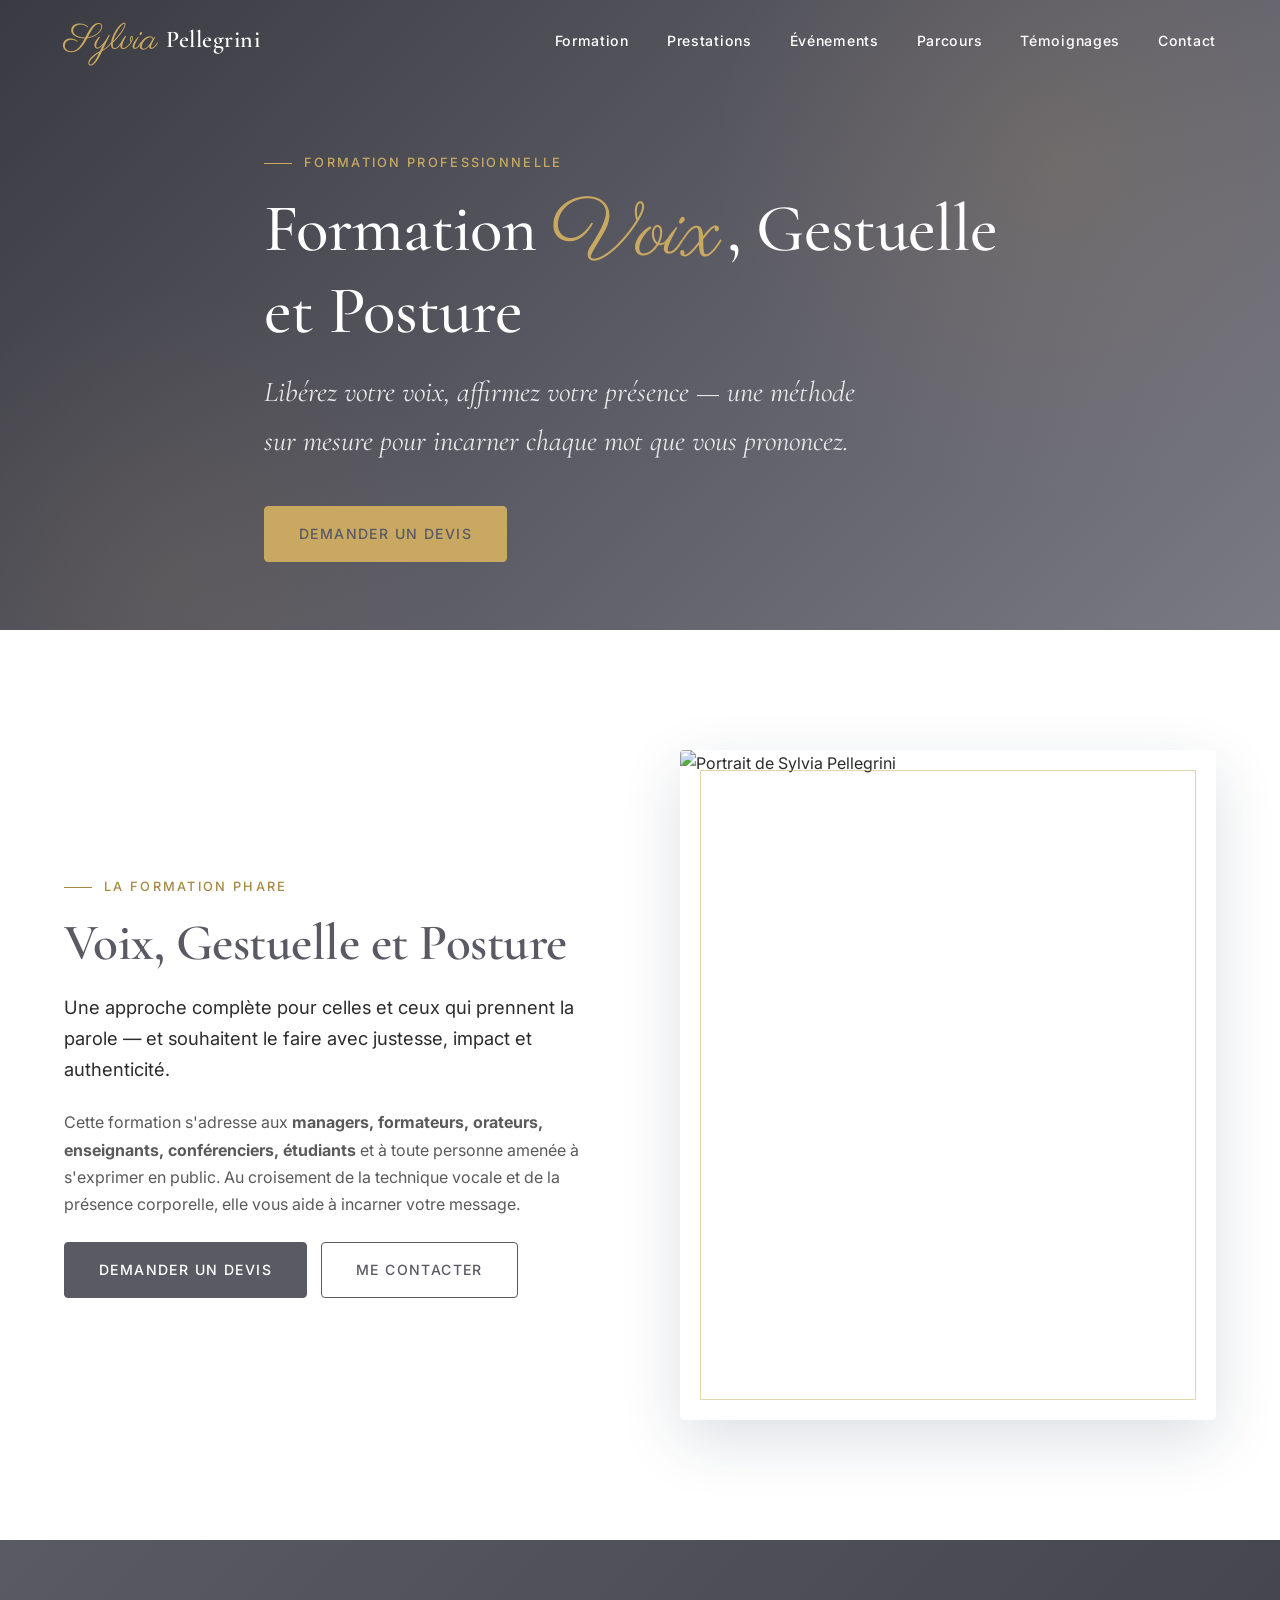
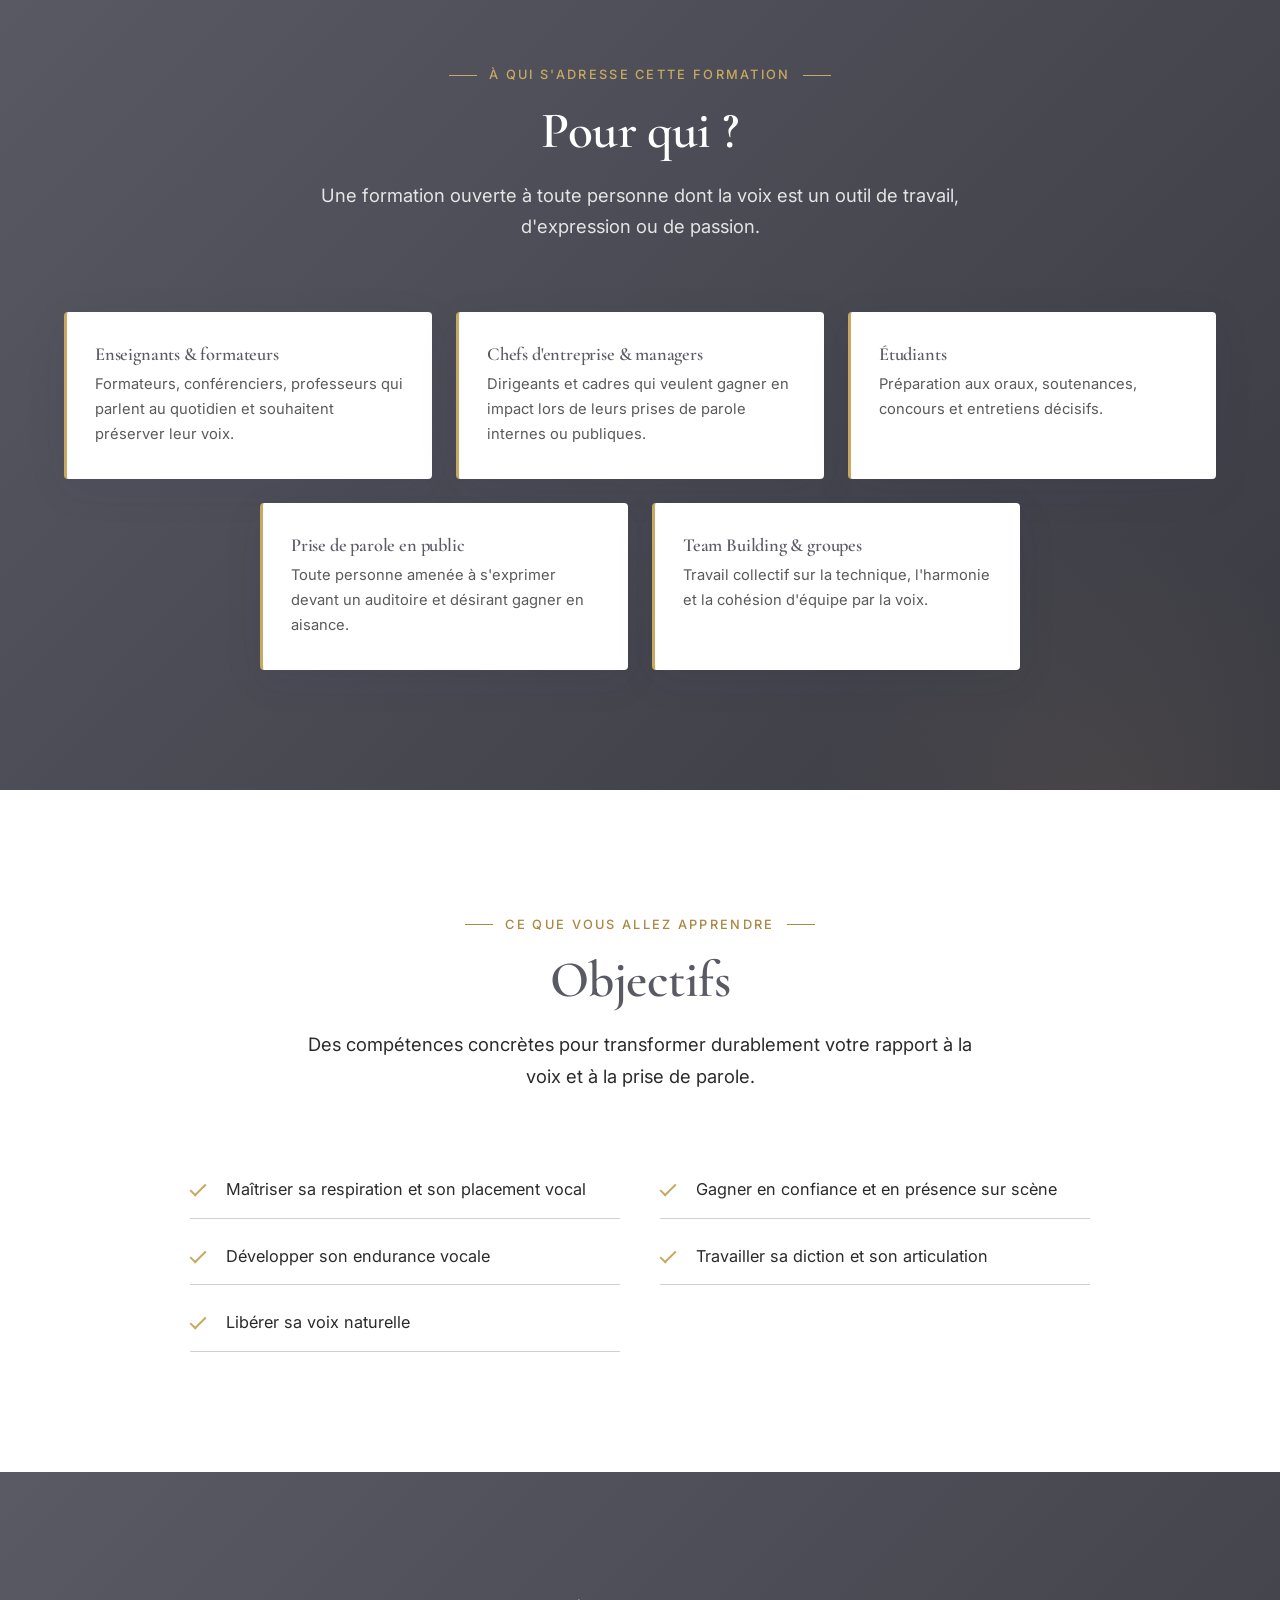
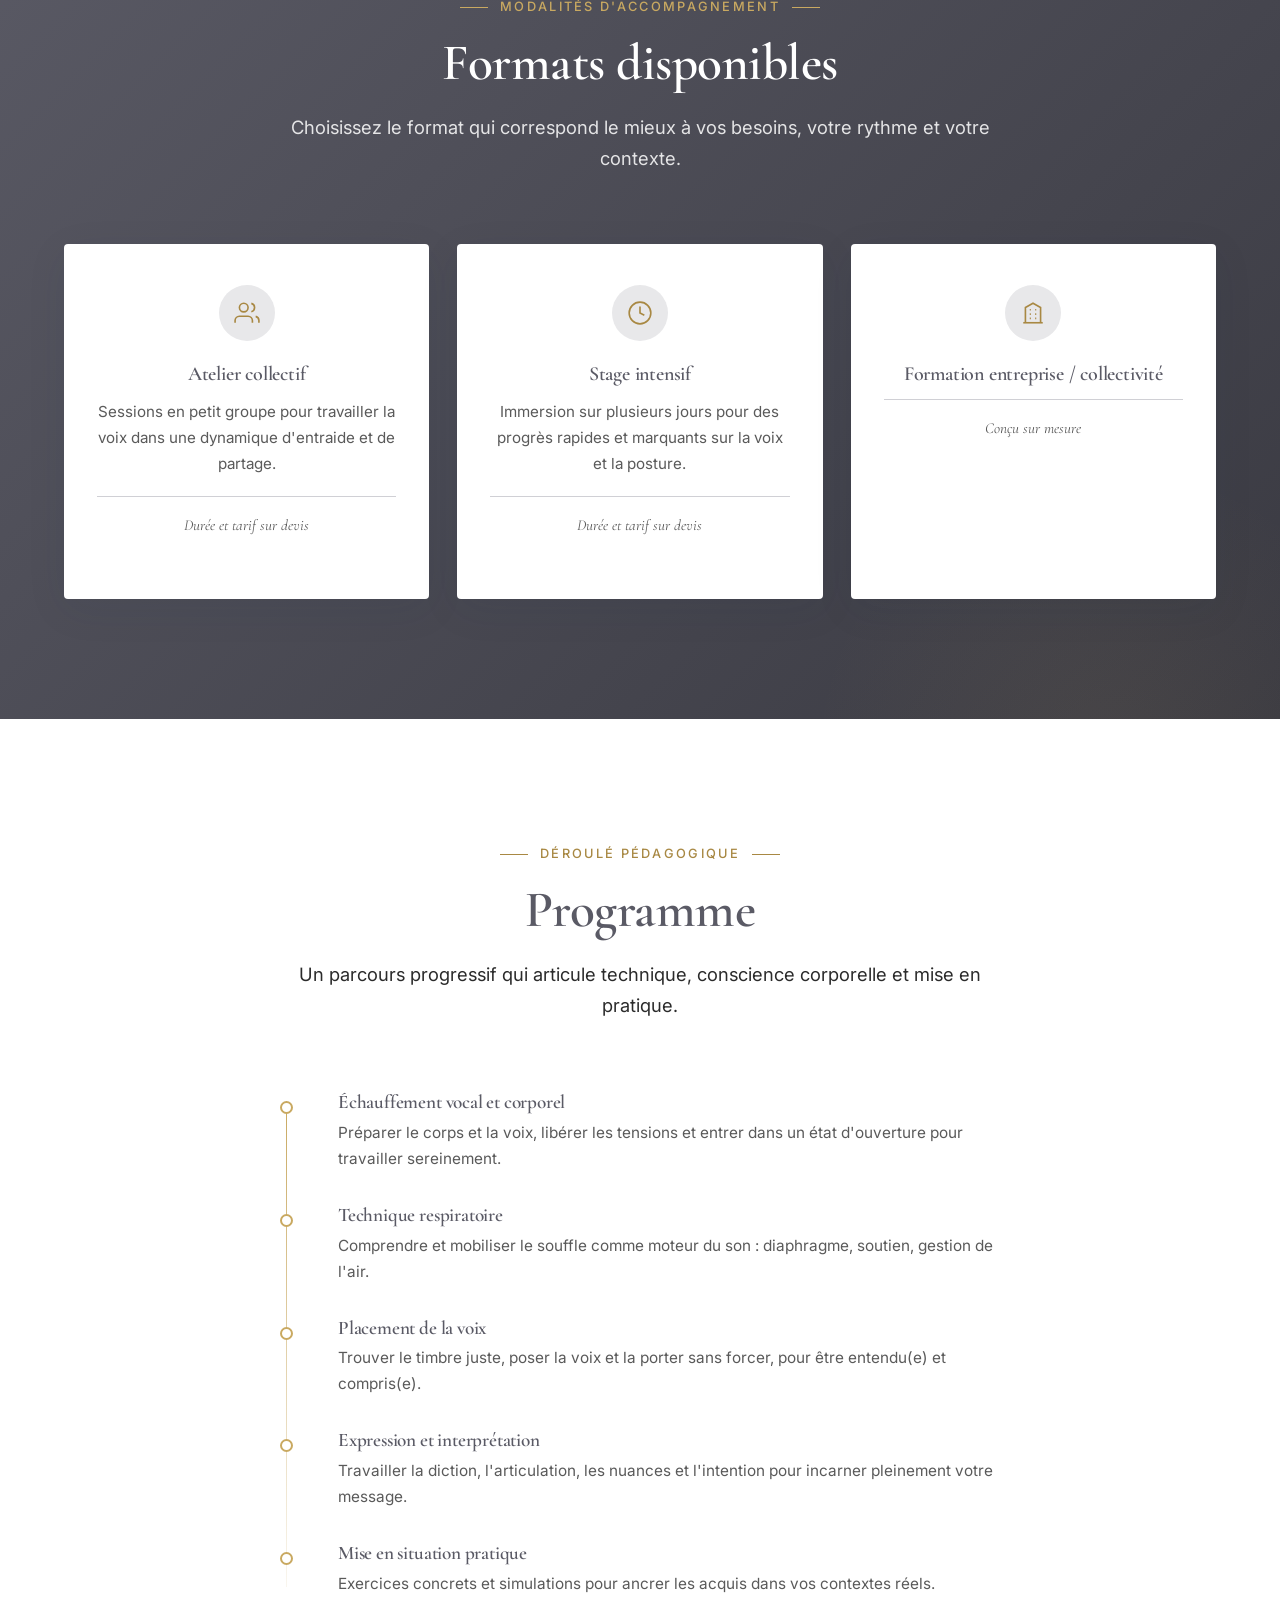
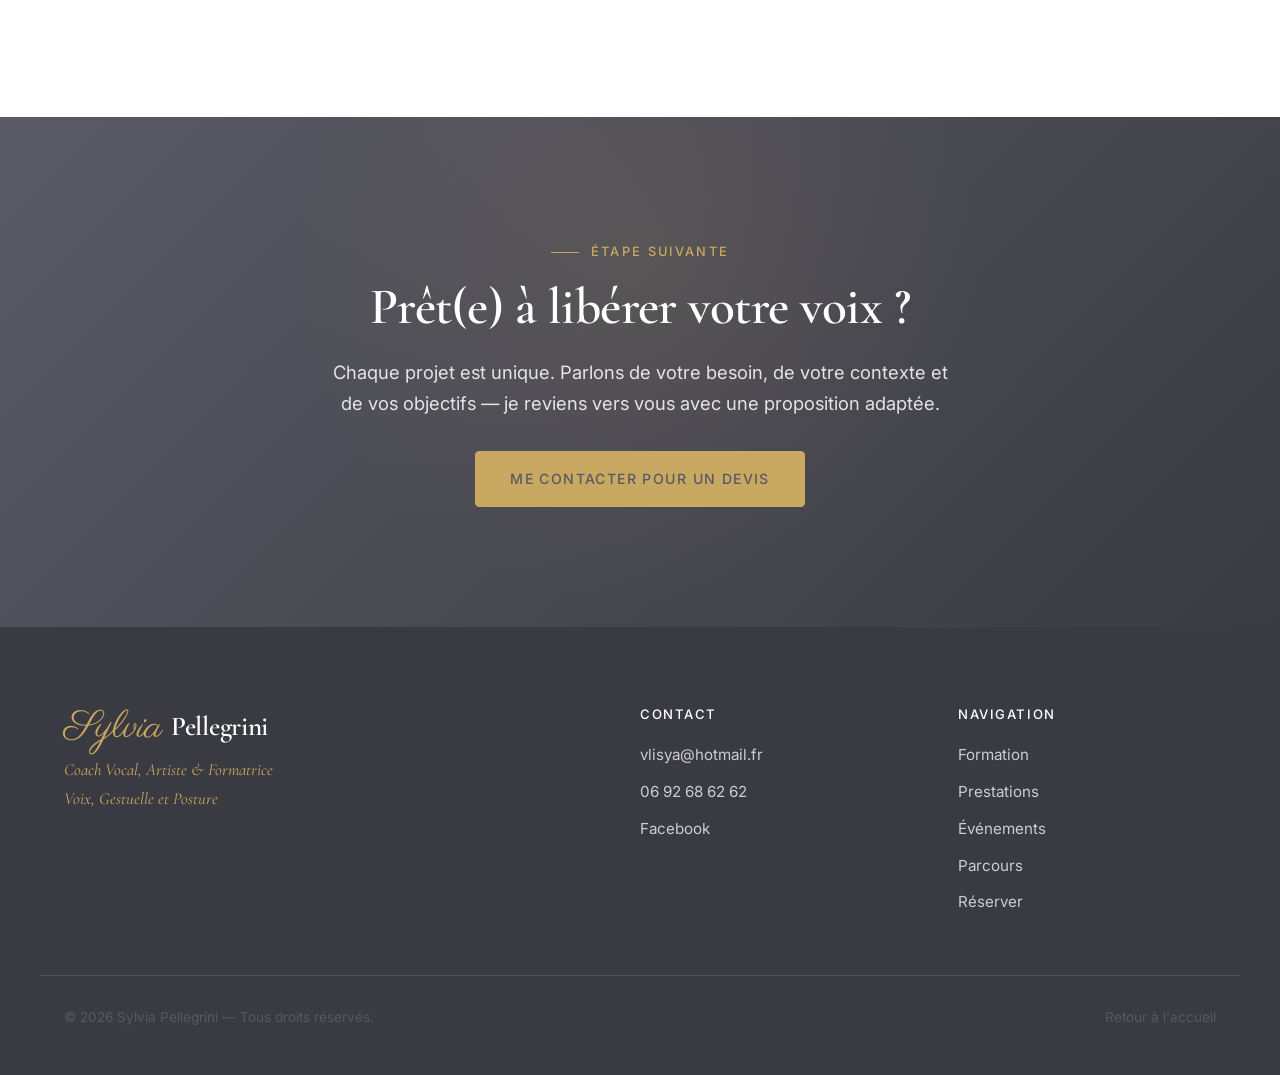
==== formation/index.html @ 82720781 "URLs propres : /formation au lieu de /formation.html - Renommage formation.html → formation/index.ht" ====
<!DOCTYPE html>
<html lang="fr">
<head>
    <meta charset="UTF-8">
    <meta name="viewport" content="width=device-width, initial-scale=1.0">
    <meta name="description" content="Formation Voix, Gestuelle et Posture par Sylvia Pellegrini. Ateliers, stages, formations entreprise et coaching individuel à La Réunion.">
    <meta name="keywords" content="coaching vocal, formations vocales, artiste, jazz, chanteuse, coach vocal, La Réunion, Sylvia Pellegrini, formation entreprise, team building, prise de parole, stage vocal">
    <meta property="og:title" content="Formation Voix, Gestuelle et Posture | Sylvia Pellegrini">
    <meta property="og:description" content="Révélez votre voix et votre présence — Formations, ateliers, stages et coaching avec Sylvia Pellegrini.">
    <meta property="og:url" content="https://sylviapellegrini.com/formation">
    <title>Formation Voix, Gestuelle et Posture | Sylvia Pellegrini</title>
    <link rel="preconnect" href="https://fonts.googleapis.com">
    <link rel="preconnect" href="https://fonts.gstatic.com" crossorigin>
    <link href="https://fonts.googleapis.com/css2?family=Cormorant+Garamond:wght@400;500;600;700&family=Inter:wght@300;400;500;600&family=Parisienne&display=swap" rel="stylesheet">
    <link rel="stylesheet" href="/style.css?v=8">
    <style>
        /* Hero réduit spécifique à la page formation */
        .hero-formation {
            min-height: 70vh;
            background: linear-gradient(135deg, #3a3a42 0%, #7a7a85 100%);
            position: relative;
            overflow: hidden;
        }
        .hero-formation::before {
            content: "";
            position: absolute;
            top: -30%; right: -10%;
            width: 700px; height: 700px;
            background: radial-gradient(circle, rgba(201, 169, 97, 0.12) 0%, transparent 70%);
            pointer-events: none;
        }
        .hero-formation::after {
            content: "";
            position: absolute;
            bottom: -40%; left: -10%;
            width: 600px; height: 600px;
            background: radial-gradient(circle, rgba(201, 169, 97, 0.08) 0%, transparent 70%);
            pointer-events: none;
        }
        .hero-formation h1 {
            font-size: clamp(2.4rem, 5.5vw, 4.2rem);
        }

        /* Cards "Pour qui" — variante plus sobre */
        .audience-grid {
            display: grid;
            grid-template-columns: repeat(6, 1fr);
            gap: 24px;
            margin-top: 2rem;
        }
        .audience-item {
            grid-column: span 2;
        }
        .audience-item:nth-child(4) {
            grid-column: 2 / span 2;
        }
        .audience-item:nth-child(5) {
            grid-column: 4 / span 2;
        }
        @media (max-width: 900px) {
            .audience-grid {
                grid-template-columns: repeat(2, 1fr);
            }
            .audience-item,
            .audience-item:nth-child(4),
            .audience-item:nth-child(5) {
                grid-column: span 1;
            }
        }
        @media (max-width: 560px) {
            .audience-grid {
                grid-template-columns: 1fr;
            }
        }
        .audience-item {
            background: var(--white);
            padding: 32px 28px;
            border-radius: var(--radius);
            box-shadow: var(--shadow);
            border-left: 3px solid var(--gold);
            transition: all var(--transition);
        }
        .audience-item:hover {
            transform: translateY(-4px);
            box-shadow: var(--shadow-strong);
            border-left-color: var(--gold-dark);
        }
        .audience-item h3 {
            font-size: 1.15rem;
            margin-bottom: 0.4rem;
        }
        .audience-item p {
            font-size: 0.92rem;
            margin: 0;
        }

        /* Section objectifs — fond clair, deux colonnes pour la liste */
        .objectifs-list {
            display: grid;
            grid-template-columns: repeat(auto-fit, minmax(280px, 1fr));
            gap: 10px 40px;
            margin-top: 2rem;
            list-style: none;
            max-width: 900px;
            margin-left: auto;
            margin-right: auto;
        }
        .objectifs-list li {
            padding: 14px 0 14px 36px;
            position: relative;
            color: var(--text);
            border-bottom: 1px solid var(--cream-dark);
            font-size: 1.02rem;
        }
        .objectifs-list li::before {
            content: "";
            position: absolute;
            left: 0; top: 22px;
            width: 16px; height: 8px;
            border-left: 2px solid var(--gold);
            border-bottom: 2px solid var(--gold);
            transform: rotate(-45deg);
        }

        /* Section formats — cards avec tarif sur devis */
        .formats-grid {
            display: grid;
            grid-template-columns: repeat(auto-fit, minmax(260px, 1fr));
            gap: 28px;
            margin-top: 2rem;
        }
        .format-card {
            background: var(--white);
            padding: 40px 32px;
            border-radius: var(--radius);
            box-shadow: var(--shadow);
            transition: all var(--transition);
            border: 1px solid transparent;
            display: flex;
            flex-direction: column;
            text-align: center;
        }
        .format-card:hover {
            transform: translateY(-6px);
            box-shadow: var(--shadow-strong);
            border-color: rgba(201, 169, 97, 0.3);
        }
        .format-card .card-icon {
            margin: 0 auto 22px;
        }
        .format-card h3 { color: var(--blue-deep); font-size: 1.25rem; margin-bottom: 0.8rem; }
        .format-card p { color: var(--text-light); font-size: 0.95rem; margin-bottom: 1.2rem; flex: 1; }
        .format-price {
            font-family: var(--font-serif);
            font-style: italic;
            font-size: 1rem;
            color: var(--gold-dark);
            padding-top: 16px;
            border-top: 1px solid var(--cream-dark);
            margin: 0;
        }

        /* Programme — timeline verticale */
        .programme {
            background: var(--white);
        }
        .programme-timeline {
            max-width: 720px;
            margin: 2rem auto 0;
            position: relative;
            padding-left: 30px;
        }
        .programme-timeline::before {
            content: "";
            position: absolute;
            left: 6px; top: 10px; bottom: 10px;
            width: 1px;
            background: linear-gradient(to bottom, var(--gold), rgba(201, 169, 97, 0.1));
        }
        .programme-step {
            position: relative;
            padding: 0 0 32px 28px;
        }
        .programme-step:last-child { padding-bottom: 0; }
        .programme-step::before {
            content: "";
            position: absolute;
            left: -30px; top: 10px;
            width: 13px; height: 13px;
            border-radius: 50%;
            background: var(--white);
            border: 2px solid var(--gold);
        }
        .programme-step h3 {
            font-size: 1.2rem;
            color: var(--blue-deep);
            margin-bottom: 0.4rem;
        }
        .programme-step p {
            font-size: 0.96rem;
            margin: 0;
        }

        /* Pour qui & Formats — fond foncé pour alterner clair/foncé */
        #pour-qui,
        #formats {
            background: linear-gradient(135deg, var(--blue-deep) 0%, var(--blue-dark) 100%);
            color: var(--white);
            position: relative;
            overflow: hidden;
        }
        #pour-qui::before,
        #formats::before {
            content: "";
            position: absolute;
            bottom: -40%; right: -10%;
            width: 600px; height: 600px;
            background: radial-gradient(circle, rgba(201, 169, 97, 0.08) 0%, transparent 70%);
            pointer-events: none;
        }
        #pour-qui .container,
        #formats .container { position: relative; z-index: 2; }
        #pour-qui h2,
        #formats h2 { color: var(--white); }
        #pour-qui .lead,
        #formats .lead { color: rgba(255, 255, 255, 0.85); }
        #pour-qui .eyebrow-dark,
        #formats .eyebrow-dark { color: var(--gold); }

        /* CTA final */
        .cta-devis {
            background: linear-gradient(135deg, var(--blue-deep) 0%, var(--blue-dark) 100%);
            color: var(--white);
            text-align: center;
            position: relative;
            overflow: hidden;
        }
        .cta-devis::before {
            content: "";
            position: absolute;
            top: -40%; left: 50%;
            transform: translateX(-50%);
            width: 700px; height: 700px;
            background: radial-gradient(circle, rgba(201, 169, 97, 0.1) 0%, transparent 70%);
            pointer-events: none;
        }
        .cta-devis h2 { color: var(--white); }
        .cta-devis .lead { color: rgba(255, 255, 255, 0.85); max-width: 640px; margin: 0 auto 2rem; }
        .cta-devis-wrap {
            position: relative;
            z-index: 2;
            max-width: 760px;
            margin: 0 auto;
        }
    </style>
</head>
<body>

    <!-- HEADER / NAV -->
    <header class="site-header scrolled" id="header">
        <div class="container nav-container">
            <a href="/" class="logo"><span class="logo-script">Sylvia</span> Pellegrini</a>
            <nav class="main-nav" id="mainNav">
                <ul>
                    <li><a href="/formation">Formation</a></li>
                    <li><a href="/#services">Prestations</a></li>
                    <li><a href="/#evenements">Événements</a></li>
                    <li><a href="/#parcours">Parcours</a></li>
                    <li><a href="/#temoignages">Témoignages</a></li>
                    <li><a href="/#reserver">Contact</a></li>
                </ul>
            </nav>
            <button class="burger" id="burger" aria-label="Menu" aria-expanded="false">
                <span></span><span></span><span></span>
            </button>
        </div>
    </header>

    <!-- HERO -->
    <section class="hero hero-formation" id="hero">
        <div class="container hero-content">
            <span class="eyebrow">Formation professionnelle</span>
            <h1>Formation <span class="logo-script">Voix</span>, Gestuelle et Posture</h1>
            <p class="hero-subtitle">Libérez votre voix, affirmez votre présence — une méthode sur mesure pour incarner chaque mot que vous prononcez.</p>
            <a href="#cta-devis" class="btn btn-gold">Demander un devis</a>
        </div>
    </section>

    <!-- PRÉSENTATION FORMATION -->
    <section class="section formation" id="presentation">
        <div class="container grid-2">
            <div class="reveal">
                <span class="eyebrow-dark">La formation phare</span>
                <h2>Voix, Gestuelle et Posture</h2>
                <p class="lead">Une approche complète pour celles et ceux qui prennent la parole — et souhaitent le faire avec justesse, impact et authenticité.</p>
                <p>Cette formation s'adresse aux <strong>managers, formateurs, orateurs, enseignants, conférenciers, étudiants</strong> et à toute personne amenée à s'exprimer en public. Au croisement de la technique vocale et de la présence corporelle, elle vous aide à incarner votre message.</p>
                <div class="btn-row">
                    <a href="#cta-devis" class="btn btn-dark">Demander un devis</a>
                    <a href="/#contact" class="btn btn-ghost">Me contacter</a>
                </div>
            </div>
            <div class="reveal portrait-frame">
                <img src="https://static.wixstatic.com/media/9639d8_fc1a8acc38b246aab54aa5467add547b~mv2.jpg" alt="Portrait de Sylvia Pellegrini">
            </div>
        </div>
    </section>

    <!-- POUR QUI -->
    <section class="section services" id="pour-qui">
        <div class="container">
            <div class="section-head reveal">
                <span class="eyebrow-dark">À qui s'adresse cette formation</span>
                <h2>Pour qui ?</h2>
                <p class="lead">Une formation ouverte à toute personne dont la voix est un outil de travail, d'expression ou de passion.</p>
            </div>
            <div class="audience-grid">
                <article class="audience-item reveal">
                    <h3>Enseignants &amp; formateurs</h3>
                    <p>Formateurs, conférenciers, professeurs qui parlent au quotidien et souhaitent préserver leur voix.</p>
                </article>
                <article class="audience-item reveal">
                    <h3>Chefs d'entreprise &amp; managers</h3>
                    <p>Dirigeants et cadres qui veulent gagner en impact lors de leurs prises de parole internes ou publiques.</p>
                </article>
                <article class="audience-item reveal">
                    <h3>Étudiants</h3>
                    <p>Préparation aux oraux, soutenances, concours et entretiens décisifs.</p>
                </article>
                <article class="audience-item reveal">
                    <h3>Prise de parole en public</h3>
                    <p>Toute personne amenée à s'exprimer devant un auditoire et désirant gagner en aisance.</p>
                </article>
                <article class="audience-item reveal">
                    <h3>Team Building &amp; groupes</h3>
                    <p>Travail collectif sur la technique, l'harmonie et la cohésion d'équipe par la voix.</p>
                </article>
            </div>
        </div>
    </section>

    <!-- OBJECTIFS -->
    <section class="section formation" id="objectifs">
        <div class="container">
            <div class="section-head reveal">
                <span class="eyebrow-dark">Ce que vous allez apprendre</span>
                <h2>Objectifs</h2>
                <p class="lead">Des compétences concrètes pour transformer durablement votre rapport à la voix et à la prise de parole.</p>
            </div>
            <ul class="objectifs-list reveal">
                <li>Maîtriser sa respiration et son placement vocal</li>
                <li>Gagner en confiance et en présence sur scène</li>
                <li>Développer son endurance vocale</li>
                <li>Travailler sa diction et son articulation</li>
                <li>Libérer sa voix naturelle</li>
            </ul>
        </div>
    </section>

    <!-- FORMATS -->
    <section class="section services" id="formats">
        <div class="container">
            <div class="section-head reveal">
                <span class="eyebrow-dark">Modalités d'accompagnement</span>
                <h2>Formats disponibles</h2>
                <p class="lead">Choisissez le format qui correspond le mieux à vos besoins, votre rythme et votre contexte.</p>
            </div>
            <div class="formats-grid">
                <article class="format-card reveal">
                    <div class="card-icon">
                        <svg viewBox="0 0 24 24" fill="none" stroke="currentColor" stroke-width="1.5"><path d="M17 21v-2a4 4 0 0 0-4-4H5a4 4 0 0 0-4 4v2"/><circle cx="9" cy="7" r="4"/><path d="M23 21v-2a4 4 0 0 0-3-3.87"/><path d="M16 3.13a4 4 0 0 1 0 7.75"/></svg>
                    </div>
                    <h3>Atelier collectif</h3>
                    <p>Sessions en petit groupe pour travailler la voix dans une dynamique d'entraide et de partage.</p>
                    <p class="format-price">Durée et tarif sur devis</p>
                </article>

                <article class="format-card reveal">
                    <div class="card-icon">
                        <svg viewBox="0 0 24 24" fill="none" stroke="currentColor" stroke-width="1.5"><circle cx="12" cy="12" r="10"/><polyline points="12 6 12 12 16 14"/></svg>
                    </div>
                    <h3>Stage intensif</h3>
                    <p>Immersion sur plusieurs jours pour des progrès rapides et marquants sur la voix et la posture.</p>
                    <p class="format-price">Durée et tarif sur devis</p>
                </article>

                <article class="format-card reveal">
                    <div class="card-icon">
                        <svg viewBox="0 0 24 24" fill="none" stroke="currentColor" stroke-width="1.5"><path d="M3 21h18"/><path d="M5 21V7l7-4 7 4v14"/><path d="M9 9h1M9 13h1M9 17h1M14 9h1M14 13h1M14 17h1"/></svg>
                    </div>
                    <h3>Formation entreprise / collectivité</h3>
                    <p class="format-price">Conçu sur mesure</p>
                </article>

            </div>
        </div>
    </section>

    <!-- PROGRAMME -->
    <section class="section programme" id="programme">
        <div class="container">
            <div class="section-head reveal">
                <span class="eyebrow-dark">Déroulé pédagogique</span>
                <h2>Programme</h2>
                <p class="lead">Un parcours progressif qui articule technique, conscience corporelle et mise en pratique.</p>
            </div>
            <div class="programme-timeline reveal">
                <div class="programme-step">
                    <h3>Échauffement vocal et corporel</h3>
                    <p>Préparer le corps et la voix, libérer les tensions et entrer dans un état d'ouverture pour travailler sereinement.</p>
                </div>
                <div class="programme-step">
                    <h3>Technique respiratoire</h3>
                    <p>Comprendre et mobiliser le souffle comme moteur du son : diaphragme, soutien, gestion de l'air.</p>
                </div>
                <div class="programme-step">
                    <h3>Placement de la voix</h3>
                    <p>Trouver le timbre juste, poser la voix et la porter sans forcer, pour être entendu(e) et compris(e).</p>
                </div>
                <div class="programme-step">
                    <h3>Expression et interprétation</h3>
                    <p>Travailler la diction, l'articulation, les nuances et l'intention pour incarner pleinement votre message.</p>
                </div>
                <div class="programme-step">
                    <h3>Mise en situation pratique</h3>
                    <p>Exercices concrets et simulations pour ancrer les acquis dans vos contextes réels.</p>
                </div>
            </div>
        </div>
    </section>

    <!-- CTA DEVIS -->
    <section class="section cta-devis" id="cta-devis">
        <div class="container cta-devis-wrap reveal">
            <span class="eyebrow">Étape suivante</span>
            <h2>Prêt(e) à libérer votre voix&nbsp;?</h2>
            <p class="lead">Chaque projet est unique. Parlons de votre besoin, de votre contexte et de vos objectifs — je reviens vers vous avec une proposition adaptée.</p>
            <a href="/#contact" class="btn btn-gold">Me contacter pour un devis</a>
        </div>
    </section>

    <!-- FOOTER -->
    <footer class="site-footer" id="contact">
        <div class="container footer-grid">
            <div>
                <h3 class="footer-title"><span class="logo-script">Sylvia</span> Pellegrini</h3>
                <p class="footer-tag">Coach Vocal, Artiste &amp; Formatrice<br>Voix, Gestuelle et Posture</p>
            </div>
            <div>
                <h4>Contact</h4>
                <ul class="footer-list">
                    <li><a href="mailto:vlisya@hotmail.fr">vlisya@hotmail.fr</a></li>
                    <li><a href="tel:+262692686262">06 92 68 62 62</a></li>
                    <li><a href="https://www.facebook.com/sylviachanteuse/" target="_blank" rel="noopener">Facebook</a></li>
                </ul>
            </div>
            <div>
                <h4>Navigation</h4>
                <ul class="footer-list">
                    <li><a href="/formation">Formation</a></li>
                    <li><a href="/#services">Prestations</a></li>
                    <li><a href="/#evenements">Événements</a></li>
                    <li><a href="/#parcours">Parcours</a></li>
                    <li><a href="/#reserver">Réserver</a></li>
                </ul>
            </div>
        </div>
        <div class="container footer-bottom">
            <p>&copy; <span id="year"></span> Sylvia Pellegrini — Tous droits réservés.</p>
            <p><a href="/">Retour à l'accueil</a></p>
        </div>
    </footer>

    <script src="/script.js"></script>
</body>
</html>
---- style.css ----
/* ============================================
   SYLVIA PELLEGRINI — Site vitrine
   ============================================ */

:root {
    --blue-deep: #5a5a65;
    --blue-dark: #3a3a42;
    --blue-soft: #7a7a85;
    --cream: #e8e8ea;
    --cream-dark: #d0d0d5;
    --gold: #c9a961;
    --gold-dark: #a88843;
    --beige: #d9c9a8;
    --text: #2b2b2b;
    --text-light: #5a5a5a;
    --white: #ffffff;
    --shadow: 0 10px 40px rgba(26, 46, 74, 0.08);
    --shadow-strong: 0 20px 60px rgba(26, 46, 74, 0.15);
    --radius: 4px;
    --transition: 0.4s cubic-bezier(0.2, 0.8, 0.2, 1);
    --font-serif: 'Cormorant Garamond', Georgia, serif;
    --font-sans: 'Inter', -apple-system, BlinkMacSystemFont, sans-serif;
}

/* Reset */
*, *::before, *::after { box-sizing: border-box; margin: 0; padding: 0; }

html { scroll-behavior: smooth; scroll-padding-top: 80px; }

body {
    font-family: var(--font-sans);
    font-size: 16px;
    line-height: 1.7;
    color: var(--text);
    background: linear-gradient(180deg, #3a3a42 0%, #b0b0b8 6%, #d0d0d5 15%, #dcdce0 30%, var(--cream) 100%);
    -webkit-font-smoothing: antialiased;
    overflow-x: hidden;
}

img { max-width: 100%; height: auto; display: block; }

a { color: inherit; text-decoration: none; transition: color var(--transition); }

h1, h2, h3, h4 {
    font-family: var(--font-serif);
    font-weight: 600;
    line-height: 1.15;
    color: var(--blue-deep);
    letter-spacing: -0.01em;
}

h1 { font-size: clamp(2.8rem, 7vw, 5.5rem); }
h2 { font-size: clamp(2rem, 4.5vw, 3.2rem); margin-bottom: 1.2rem; }
h3 { font-size: 1.5rem; margin-bottom: 0.6rem; }
h4 { font-size: 1.2rem; margin-bottom: 0.4rem; }

p { margin-bottom: 1rem; color: var(--text-light); }

.container { width: 100%; max-width: 1200px; margin: 0 auto; padding: 0 24px; }

.lead { font-size: 1.15rem; color: var(--text); margin-bottom: 1.5rem; }

.eyebrow, .eyebrow-dark {
    display: inline-block;
    font-family: var(--font-sans);
    font-size: 0.8rem;
    font-weight: 500;
    letter-spacing: 0.18em;
    text-transform: uppercase;
    margin-bottom: 1rem;
    position: relative;
    padding-left: 40px;
}
.eyebrow { color: var(--gold); }
.eyebrow-dark { color: var(--gold-dark); }

.eyebrow::before, .eyebrow-dark::before {
    content: "";
    position: absolute;
    left: 0; top: 50%;
    width: 28px; height: 1px;
    background: currentColor;
}

/* ============ BUTTONS ============ */
.btn {
    display: inline-block;
    padding: 15px 34px;
    font-family: var(--font-sans);
    font-size: 0.88rem;
    font-weight: 500;
    letter-spacing: 0.1em;
    text-transform: uppercase;
    border: 1px solid transparent;
    border-radius: var(--radius);
    cursor: pointer;
    transition: all var(--transition);
    text-align: center;
}

.btn-gold {
    background: var(--gold);
    color: var(--blue-deep);
    border-color: var(--gold);
}
.btn-gold:hover {
    background: var(--gold-dark);
    border-color: var(--gold-dark);
    transform: translateY(-2px);
    box-shadow: 0 12px 30px rgba(201, 169, 97, 0.35);
}

.btn-dark {
    background: var(--blue-deep);
    color: var(--white);
    border-color: var(--blue-deep);
}
.btn-dark:hover {
    background: var(--blue-dark);
    transform: translateY(-2px);
    box-shadow: var(--shadow-strong);
}

.btn-ghost {
    background: transparent;
    color: var(--blue-deep);
    border-color: var(--blue-deep);
}
.btn-ghost:hover {
    background: var(--blue-deep);
    color: var(--white);
}

.btn-full { width: 100%; }

.btn-row { display: flex; gap: 14px; flex-wrap: wrap; margin-top: 1.5rem; }

/* ============ HEADER ============ */
.site-header {
    position: fixed;
    top: 0; left: 0; right: 0;
    z-index: 100;
    padding: 20px 0;
    transition: all var(--transition);
}
.site-header.scrolled {
    background: rgba(250, 247, 242, 0.97);
    backdrop-filter: blur(10px);
    box-shadow: 0 4px 20px rgba(0, 0, 0, 0.05);
    padding: 14px 0;
}

.nav-container {
    display: flex;
    justify-content: space-between;
    align-items: center;
}

.logo {
    font-family: var(--font-serif);
    font-size: 1.5rem;
    font-weight: 600;
    color: var(--white);
    transition: color var(--transition);
    letter-spacing: 0.02em;
}
.site-header.scrolled .logo { color: var(--blue-deep); }

.logo-script {
    font-family: 'Parisienne', cursive;
    font-weight: 400;
    font-size: 1.55em;
    color: var(--gold);
    letter-spacing: 0;
    margin-right: 0.08em;
    line-height: 1;
    display: inline-block;
    transform: translateY(0.05em);
}
.hero h1 .logo-script {
    color: var(--gold);
    font-size: 1.2em;
}
.footer-title .logo-script { font-size: 1.45em; }

.main-nav ul {
    display: flex;
    gap: 38px;
    list-style: none;
}

.main-nav a {
    font-size: 0.88rem;
    font-weight: 500;
    color: var(--white);
    letter-spacing: 0.05em;
    position: relative;
}
.site-header.scrolled .main-nav a { color: var(--blue-deep); }

.main-nav a::after {
    content: "";
    position: absolute;
    left: 0; bottom: -6px;
    width: 0; height: 1px;
    background: var(--gold);
    transition: width var(--transition);
}
.main-nav a:hover::after { width: 100%; }
.main-nav a:hover { color: var(--gold); }

.burger {
    display: none;
    background: none;
    border: none;
    cursor: pointer;
    padding: 8px;
    z-index: 110;
}
.burger span {
    display: block;
    width: 26px;
    height: 2px;
    background: var(--white);
    margin: 5px 0;
    transition: all var(--transition);
}
.site-header.scrolled .burger span { background: var(--blue-deep); }
.burger.active span { background: var(--blue-deep); }
.burger.active span:nth-child(1) { transform: rotate(45deg) translate(6px, 6px); }
.burger.active span:nth-child(2) { opacity: 0; }
.burger.active span:nth-child(3) { transform: rotate(-45deg) translate(7px, -7px); }

/* ============ HERO ============ */
.hero {
    position: relative;
    min-height: 100vh;
    display: flex;
    align-items: center;
    color: var(--white);
    background: linear-gradient(135deg, var(--blue-dark) 0%, var(--blue-deep) 100%);
    overflow: hidden;
}

.hero-image {
    position: absolute;
    inset: 0;
    z-index: 1;
}
.hero-image img {
    width: 100%; height: 100%;
    object-fit: cover;
    object-position: center;
}
.hero-overlay {
    position: absolute;
    inset: 0;
    background: linear-gradient(135deg, rgba(15, 30, 51, 0.85) 0%, rgba(26, 46, 74, 0.55) 50%, rgba(15, 30, 51, 0.7) 100%);
}

.hero-content {
    position: relative;
    z-index: 2;
    max-width: 800px;
    padding-top: 80px;
}

.hero h1 {
    color: var(--white);
    margin-bottom: 1.2rem;
    font-weight: 500;
}

.hero-subtitle {
    font-family: var(--font-serif);
    font-size: clamp(1.3rem, 2.3vw, 1.8rem);
    font-weight: 400;
    font-style: italic;
    color: var(--cream);
    margin-bottom: 2.5rem;
    max-width: 620px;
}

.hero .eyebrow { color: var(--gold); }

/* ============ SECTIONS ============ */
.section {
    padding: 120px 0;
    position: relative;
}

.section-head {
    text-align: center;
    max-width: 700px;
    margin: 0 auto 70px;
}

.grid-2 {
    display: grid;
    grid-template-columns: 1fr 1fr;
    gap: 80px;
    align-items: center;
}

.grid-2.reversed > div:first-child { order: 2; }

/* ============ FORMATION ============ */
.formation {
    background: var(--white);
}

.check-list {
    list-style: none;
    margin: 1.5rem 0;
}
.check-list li {
    padding: 10px 0 10px 32px;
    position: relative;
    color: var(--text);
    border-bottom: 1px solid var(--cream-dark);
}
.check-list li::before {
    content: "";
    position: absolute;
    left: 0; top: 18px;
    width: 16px; height: 8px;
    border-left: 2px solid var(--gold);
    border-bottom: 2px solid var(--gold);
    transform: rotate(-45deg);
}

.format-note {
    margin-top: 1.5rem;
    padding: 16px 20px;
    background: var(--cream);
    border-left: 3px solid var(--gold);
    color: var(--text);
}

.portrait-frame {
    position: relative;
    overflow: hidden;
    border-radius: var(--radius);
    box-shadow: var(--shadow-strong);
}
.portrait-frame img {
    width: 100%;
    aspect-ratio: 4/5;
    object-fit: cover;
    transition: transform 1.2s ease;
}
.portrait-frame.tall img { aspect-ratio: 3/4; }
.portrait-frame:hover img { transform: scale(1.04); }

.portrait-frame::after {
    content: "";
    position: absolute;
    inset: 20px;
    border: 1px solid rgba(201, 169, 97, 0.5);
    pointer-events: none;
    transition: inset var(--transition);
}
.portrait-frame:hover::after { inset: 14px; }

/* ============ SERVICES ============ */
.services {
    background: var(--cream);
}

.section-head.reveal { text-align: center; }
.section-head .eyebrow-dark { padding-left: 40px; padding-right: 40px; }
.section-head .eyebrow-dark::after {
    content: "";
    position: absolute;
    right: 0; top: 50%;
    width: 28px; height: 1px;
    background: currentColor;
}

.cards {
    display: grid;
    grid-template-columns: repeat(auto-fit, minmax(280px, 1fr));
    gap: 28px;
}

.card {
    background: var(--white);
    padding: 42px 32px;
    border-radius: var(--radius);
    box-shadow: var(--shadow);
    transition: all var(--transition);
    border: 1px solid transparent;
    position: relative;
}
.card:hover {
    transform: translateY(-6px);
    box-shadow: var(--shadow-strong);
    border-color: rgba(201, 169, 97, 0.3);
}

.card-icon {
    width: 56px; height: 56px;
    display: flex;
    align-items: center;
    justify-content: center;
    background: var(--cream);
    border-radius: 50%;
    color: var(--gold-dark);
    margin-bottom: 22px;
    transition: all var(--transition);
}
.card:hover .card-icon {
    background: var(--gold);
    color: var(--white);
}
.card-icon svg { width: 26px; height: 26px; }

.card h3 { color: var(--blue-deep); font-size: 1.35rem; }
.card p { color: var(--text-light); font-size: 0.95rem; margin-bottom: 0; }

.card-feature {
    background: var(--blue-deep);
    color: var(--white);
}
.card-feature h3 { color: var(--white); }
.card-feature p { color: rgba(255, 255, 255, 0.8); }
.card-feature .card-icon { background: rgba(201, 169, 97, 0.2); color: var(--gold); }
.card-feature:hover .card-icon { background: var(--gold); color: var(--blue-deep); }

.card-link {
    display: inline-block;
    margin-top: 18px;
    color: var(--gold);
    font-size: 0.88rem;
    font-weight: 500;
    letter-spacing: 0.05em;
}
.card-link:hover { color: var(--white); }

/* ============ ÉVÉNEMENTS ============ */
.evenements {
    background: linear-gradient(135deg, var(--blue-deep) 0%, var(--blue-dark) 100%);
    color: var(--white);
    position: relative;
    overflow: hidden;
}
.evenements::before {
    content: "";
    position: absolute;
    bottom: -40%; left: -10%;
    width: 600px; height: 600px;
    background: radial-gradient(circle, rgba(201, 169, 97, 0.08) 0%, transparent 70%);
    pointer-events: none;
}

.evenements h2 { color: var(--white); }
.evenements .lead { color: rgba(255, 255, 255, 0.85); }
.evenements .section-head .eyebrow { color: var(--gold); }
.evenements .section-head .eyebrow::after {
    content: "";
    position: absolute;
    right: 0; top: 50%;
    width: 28px; height: 1px;
    background: currentColor;
}
.evenements .section-head .eyebrow { padding-right: 40px; }

.events-list {
    display: flex;
    flex-direction: column;
    gap: 20px;
    max-width: 900px;
    margin: 0 auto;
    position: relative;
    z-index: 2;
}

.event {
    display: grid;
    grid-template-columns: 110px 1fr auto;
    align-items: center;
    gap: 32px;
    padding: 28px 36px;
    background: rgba(255, 255, 255, 0.04);
    border: 1px solid rgba(201, 169, 97, 0.15);
    border-radius: var(--radius);
    transition: all var(--transition);
}
.event:hover {
    background: rgba(255, 255, 255, 0.07);
    border-color: rgba(201, 169, 97, 0.5);
    transform: translateX(4px);
}

.event-date {
    display: flex;
    flex-direction: column;
    align-items: center;
    justify-content: center;
    padding: 14px 0;
    border-right: 1px solid rgba(201, 169, 97, 0.25);
    padding-right: 28px;
    margin-right: -8px;
}
.event-day {
    font-family: var(--font-serif);
    font-size: 2.8rem;
    line-height: 1;
    color: var(--gold);
    font-weight: 500;
}
.event-month {
    font-family: var(--font-sans);
    font-size: 0.78rem;
    text-transform: uppercase;
    letter-spacing: 0.15em;
    color: rgba(255, 255, 255, 0.7);
    margin-top: 6px;
}

.event-body h3 {
    color: var(--white);
    font-size: 1.35rem;
    margin-bottom: 0.3rem;
}
.event-body p {
    color: rgba(255, 255, 255, 0.75);
    font-size: 0.95rem;
    margin-bottom: 0.5rem;
}

.event-tag {
    display: inline-block;
    font-size: 0.72rem;
    text-transform: uppercase;
    letter-spacing: 0.12em;
    color: var(--gold);
    background: rgba(201, 169, 97, 0.12);
    padding: 4px 12px;
    border-radius: 2px;
    margin-bottom: 10px;
}

.event-meta {
    display: block;
    font-size: 0.82rem;
    color: rgba(255, 255, 255, 0.55);
    font-style: italic;
}

.event-cta {
    font-size: 0.85rem;
    font-weight: 500;
    letter-spacing: 0.05em;
    color: var(--gold);
    white-space: nowrap;
    transition: all var(--transition);
}
.event-cta:hover { color: var(--white); transform: translateX(4px); }

/* État passé / archive */
.event-past {
    opacity: 0.55;
    background: rgba(255, 255, 255, 0.02);
    border-color: rgba(255, 255, 255, 0.08);
}
.event-past:hover {
    opacity: 0.85;
    background: rgba(255, 255, 255, 0.04);
    border-color: rgba(255, 255, 255, 0.15);
    transform: none;
}
.event-past .event-day { color: rgba(255, 255, 255, 0.55); }
.event-past .event-tag {
    color: rgba(255, 255, 255, 0.55);
    background: rgba(255, 255, 255, 0.05);
}
.event-past .event-date { border-right-color: rgba(255, 255, 255, 0.1); }
.event-cta.archived {
    color: rgba(255, 255, 255, 0.45);
    font-family: var(--font-serif);
    font-size: 1rem;
    font-style: italic;
    letter-spacing: 0.05em;
    text-transform: none;
}
.event-cta.archived:hover { transform: none; color: rgba(255, 255, 255, 0.45); }

/* Titre de la section Archives */
.events-archive-title {
    font-family: var(--font-serif);
    font-size: 1.1rem;
    font-weight: 500;
    color: var(--gold);
    text-align: center;
    text-transform: uppercase;
    letter-spacing: 0.25em;
    margin: 36px 0 8px;
    padding-top: 24px;
    border-top: 1px solid rgba(201, 169, 97, 0.2);
}

/* États vide / chargement */
.events-loading,
.events-empty {
    text-align: center;
    color: rgba(255, 255, 255, 0.6);
    font-style: italic;
    padding: 40px 20px;
    margin: 0;
}

@media (max-width: 760px) {
    .event {
        grid-template-columns: 1fr;
        gap: 16px;
        padding: 26px 24px;
        text-align: left;
    }
    .event-date {
        flex-direction: row;
        gap: 12px;
        align-items: baseline;
        border-right: none;
        border-bottom: 1px solid rgba(201, 169, 97, 0.2);
        padding: 0 0 14px 0;
        margin: 0;
        justify-content: flex-start;
    }
    .event-day { font-size: 2.2rem; }
}

/* ============ PARCOURS ============ */
.parcours {
    background: var(--white);
}

.timeline {
    margin-top: 2rem;
    position: relative;
    padding-left: 24px;
}
.timeline::before {
    content: "";
    position: absolute;
    left: 5px; top: 8px; bottom: 8px;
    width: 1px;
    background: linear-gradient(to bottom, var(--gold), transparent);
}

.timeline-item {
    position: relative;
    padding: 0 0 28px 20px;
}
.timeline-item:last-child { padding-bottom: 0; }

.timeline-dot {
    position: absolute;
    left: -24px; top: 8px;
    width: 11px; height: 11px;
    border-radius: 50%;
    background: var(--white);
    border: 2px solid var(--gold);
}

.timeline-item h4 {
    color: var(--blue-deep);
    margin-bottom: 0.3rem;
}
.timeline-item p { font-size: 0.95rem; margin-bottom: 0; }

/* ============ TÉMOIGNAGES ============ */
.temoignages {
    background: var(--cream-dark);
}

/* ============ MUSIQUE — fond foncé identique à Événements ============ */
#musique {
    background: linear-gradient(135deg, var(--blue-deep) 0%, var(--blue-dark) 100%);
    color: var(--white);
    position: relative;
    overflow: hidden;
}
#musique::before {
    content: "";
    position: absolute;
    bottom: -40%; left: -10%;
    width: 600px; height: 600px;
    background: radial-gradient(circle, rgba(201, 169, 97, 0.08) 0%, transparent 70%);
    pointer-events: none;
}
#musique .container { position: relative; z-index: 2; }
#musique h2 { color: var(--white); }
#musique .lead { color: rgba(255, 255, 255, 0.85); }
#musique .eyebrow-dark { color: var(--gold); }

.reviews {
    display: grid;
    grid-template-columns: repeat(auto-fit, minmax(300px, 1fr));
    gap: 28px;
    max-width: 1100px;
    margin: 0 auto;
}

.review {
    background: var(--white);
    border-radius: 8px;
    padding: 32px 30px;
    box-shadow: var(--shadow);
    border: 1px solid rgba(26, 58, 138, 0.05);
    transition: all var(--transition);
    position: relative;
    display: flex;
    flex-direction: column;
}
.review:hover {
    transform: translateY(-4px);
    box-shadow: var(--shadow-strong);
    border-color: rgba(201, 169, 97, 0.25);
}

.review-head {
    display: flex;
    align-items: center;
    gap: 14px;
    margin-bottom: 18px;
    position: relative;
}

.review-avatar {
    width: 44px;
    height: 44px;
    border-radius: 50%;
    background: linear-gradient(135deg, var(--blue-deep), var(--blue-soft));
    color: var(--white);
    display: flex;
    align-items: center;
    justify-content: center;
    font-family: var(--font-serif);
    font-size: 1.2rem;
    font-weight: 600;
    flex-shrink: 0;
}

.review-author {
    font-family: var(--font-sans);
    font-size: 0.95rem;
    font-weight: 600;
    color: var(--blue-deep);
    margin: 0 0 2px 0;
    line-height: 1.2;
}

.review-stars {
    font-size: 1rem;
    color: #fbbc04;
    letter-spacing: 2px;
    line-height: 1;
}

.review-quote {
    position: absolute;
    right: 0;
    top: -4px;
    width: 34px;
    height: 34px;
    fill: rgba(201, 169, 97, 0.25);
}

.review-body {
    color: var(--text);
    font-size: 0.96rem;
    line-height: 1.65;
    font-style: italic;
    margin: 0 0 16px 0;
    flex: 1;
}

.review-source {
    font-size: 0.78rem;
    text-transform: uppercase;
    letter-spacing: 0.14em;
    color: var(--text-light);
    margin: 0;
    padding-top: 14px;
    border-top: 1px solid var(--cream-dark);
}

@media (max-width: 560px) {
    .review { padding: 26px 22px; }
    .review-body { font-size: 0.92rem; }
}

/* ============ RÉSERVER ============ */
.reserver {
    background: linear-gradient(135deg, var(--blue-deep) 0%, var(--blue-dark) 100%);
    color: var(--white);
    position: relative;
    overflow: hidden;
}
.reserver::before {
    content: "";
    position: absolute;
    top: -50%; right: -10%;
    width: 600px; height: 600px;
    background: radial-gradient(circle, rgba(201, 169, 97, 0.1) 0%, transparent 70%);
    pointer-events: none;
}

.reserver h2 { color: var(--white); }
.reserver .lead { color: rgba(255, 255, 255, 0.85); }
.reserver p { color: rgba(255, 255, 255, 0.7); }

.reserver-wrap {
    display: grid;
    grid-template-columns: 1fr 1fr;
    gap: 80px;
    align-items: center;
    position: relative;
    z-index: 2;
}

.contact-form {
    background: var(--white);
    padding: 48px;
    border-radius: var(--radius);
    box-shadow: var(--shadow-strong);
}

.form-row {
    display: grid;
    grid-template-columns: 1fr 1fr;
    gap: 18px;
}

.form-field {
    margin-bottom: 20px;
}

.form-field label {
    display: block;
    font-size: 0.78rem;
    font-weight: 500;
    text-transform: uppercase;
    letter-spacing: 0.1em;
    color: var(--blue-deep);
    margin-bottom: 8px;
}

.form-field input,
.form-field textarea {
    width: 100%;
    padding: 13px 16px;
    font-family: var(--font-sans);
    font-size: 0.95rem;
    color: var(--text);
    background: var(--cream);
    border: 1px solid transparent;
    border-radius: var(--radius);
    transition: all var(--transition);
    resize: vertical;
}
.form-field input:focus,
.form-field textarea:focus {
    outline: none;
    background: var(--white);
    border-color: var(--gold);
    box-shadow: 0 0 0 3px rgba(201, 169, 97, 0.15);
}

.form-status {
    margin-top: 14px;
    font-size: 0.9rem;
    text-align: center;
    min-height: 1.2em;
}
.form-status.success { color: #2d7a4f; }
.form-status.error { color: #c0392b; }

/* Bloc de succès après envoi du formulaire */
.form-success {
    background: var(--white);
    padding: 56px 40px;
    border-radius: var(--radius);
    box-shadow: var(--shadow-strong);
    text-align: center;
    border-top: 3px solid var(--gold);
}
.form-success-icon {
    width: 72px;
    height: 72px;
    margin: 0 auto 22px;
    border-radius: 50%;
    background: var(--cream);
    display: flex;
    align-items: center;
    justify-content: center;
    color: var(--gold);
    animation: successPop 0.5s cubic-bezier(0.2, 0.8, 0.2, 1);
}
.form-success-icon svg { width: 34px; height: 34px; }
.form-success h3 {
    color: var(--blue-deep);
    font-size: 1.8rem;
    margin-bottom: 0.6rem;
}
.form-success p {
    color: var(--text-light);
    margin-bottom: 1.8rem;
}
@keyframes successPop {
    0%   { transform: scale(0); opacity: 0; }
    60%  { transform: scale(1.1); opacity: 1; }
    100% { transform: scale(1); opacity: 1; }
}

/* Variante de bouton ghost adaptée fond clair du bloc succès */
.btn-ghost-light {
    background: transparent;
    color: var(--blue-deep);
    border: 1px solid var(--blue-deep);
    padding: 13px 28px;
    font-family: var(--font-sans);
    font-size: 0.82rem;
    font-weight: 500;
    letter-spacing: 0.1em;
    text-transform: uppercase;
    border-radius: var(--radius);
    cursor: pointer;
    transition: all var(--transition);
}
.btn-ghost-light:hover {
    background: var(--blue-deep);
    color: var(--white);
}

/* ============ FOOTER ============ */
.site-footer {
    background: var(--blue-dark);
    color: rgba(255, 255, 255, 0.75);
    padding: 80px 0 30px;
}

.footer-grid {
    display: grid;
    grid-template-columns: 2fr 1fr 1fr;
    gap: 60px;
    padding-bottom: 50px;
    border-bottom: 1px solid rgba(255, 255, 255, 0.1);
}

.footer-title {
    font-family: var(--font-serif);
    font-size: 1.7rem;
    color: var(--white);
    margin-bottom: 0.6rem;
}

.footer-tag {
    color: var(--gold);
    font-family: var(--font-serif);
    font-style: italic;
    font-size: 1.05rem;
}

.site-footer h4 {
    color: var(--white);
    font-family: var(--font-sans);
    font-size: 0.82rem;
    font-weight: 500;
    text-transform: uppercase;
    letter-spacing: 0.12em;
    margin-bottom: 1.2rem;
}

.footer-list { list-style: none; }
.footer-list li { margin-bottom: 0.6rem; }
.footer-list a { font-size: 0.95rem; }
.footer-list a:hover { color: var(--gold); }

.footer-bottom {
    display: flex;
    justify-content: space-between;
    align-items: center;
    padding-top: 30px;
    font-size: 0.85rem;
    color: rgba(255, 255, 255, 0.5);
}
.footer-bottom a:hover { color: var(--gold); }

/* ============ REVEAL ANIMATION ============ */
.reveal {
    opacity: 0;
    transform: translateY(30px);
    transition: opacity 0.9s ease, transform 0.9s ease;
}
.reveal.visible {
    opacity: 1;
    transform: translateY(0);
}

/* ============ RESPONSIVE ============ */
@media (max-width: 900px) {
    .section { padding: 80px 0; }

    .grid-2, .reserver-wrap {
        grid-template-columns: 1fr;
        gap: 50px;
    }
    .grid-2.reversed > div:first-child { order: 0; }

    .footer-grid {
        grid-template-columns: 1fr;
        gap: 40px;
    }

    .contact-form { padding: 32px 24px; }

    .burger { display: block; }

    .main-nav {
        position: fixed;
        top: 0; right: -100%;
        width: 80%;
        max-width: 340px;
        height: 100vh;
        background: var(--cream);
        padding: 100px 40px 40px;
        transition: right var(--transition);
        box-shadow: -10px 0 40px rgba(0, 0, 0, 0.1);
    }
    .main-nav.open { right: 0; }
    .main-nav ul {
        flex-direction: column;
        gap: 24px;
    }
    .main-nav a {
        color: var(--blue-deep) !important;
        font-size: 1.1rem;
        font-family: var(--font-serif);
    }

    .hero { min-height: 90vh; }
    .hero-content { padding-top: 60px; }

    .form-row { grid-template-columns: 1fr; }

    .footer-bottom {
        flex-direction: column;
        gap: 10px;
        text-align: center;
    }
}

@media (max-width: 560px) {
    .section { padding: 70px 0; }
    .container { padding: 0 20px; }
    .card { padding: 34px 26px; }
    .btn { padding: 13px 26px; font-size: 0.82rem; }
    .btn-row { flex-direction: column; }
    .btn-row .btn { width: 100%; }
}

/* ============ MUSIC BUTTONS ============ */
.btn-music {
    background: rgba(255, 255, 255, 0.3);
    color: var(--white);
    border: 2px solid #c9a84c;
}
.btn-music svg {
    fill: var(--white);
}
.btn-music:hover {
    background: #c9a84c;
    color: var(--white);
}

/* ============ REVIEWS SHOW MORE ============ */
article.review.review-hidden {
    display: none !important;
}
article.review.review-hidden.review-show {
    display: block !important;
}

/* ============ HERO CARDS ============ */
.hero-cards {
    display: grid;
    grid-template-columns: repeat(3, 1fr);
    gap: 20px;
    margin-top: 1rem;
    max-width: 800px;
}
.hero-card {
    background: rgba(255, 255, 255, 0.1);
    backdrop-filter: blur(10px);
    -webkit-backdrop-filter: blur(10px);
    border: 1px solid rgba(255, 255, 255, 0.2);
    border-radius: var(--radius);
    padding: 24px 20px;
    text-align: center;
    text-decoration: none;
    color: var(--white);
    transition: all 0.3s ease;
}
.hero-card:hover {
    background: rgba(255, 255, 255, 0.2);
    transform: translateY(-4px);
    border-color: var(--gold);
}
.hero-card svg {
    width: 32px;
    height: 32px;
    margin-bottom: 10px;
    color: var(--gold);
    stroke: var(--gold);
}
.hero-card h3 {
    font-family: var(--font-serif);
    font-size: 1.2rem;
    margin-bottom: 6px;
    color: var(--white);
}
.hero-card p {
    font-size: 0.85rem;
    color: rgba(255, 255, 255, 0.8);
    margin: 0;
    line-height: 1.4;
}
@media (max-width: 700px) {
    .hero-cards {
        grid-template-columns: 1fr;
        max-width: 300px;
    }
}
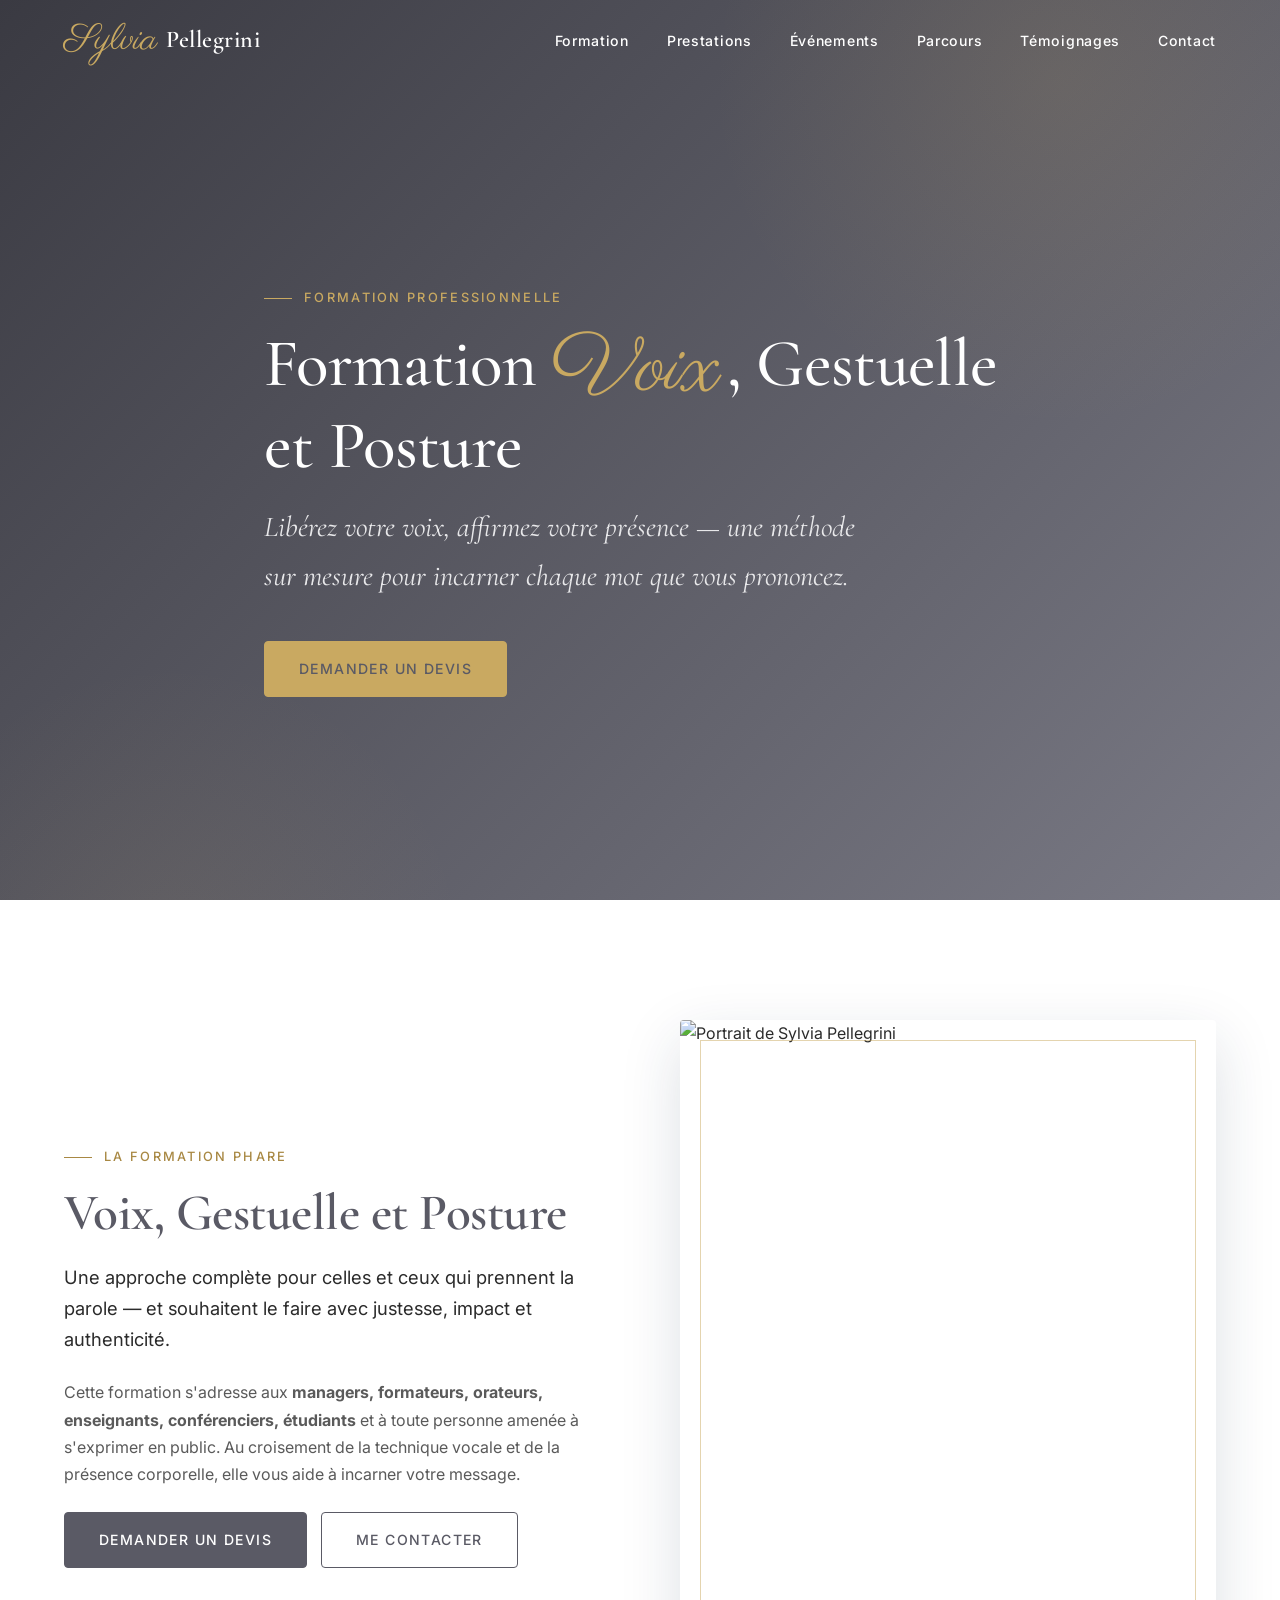
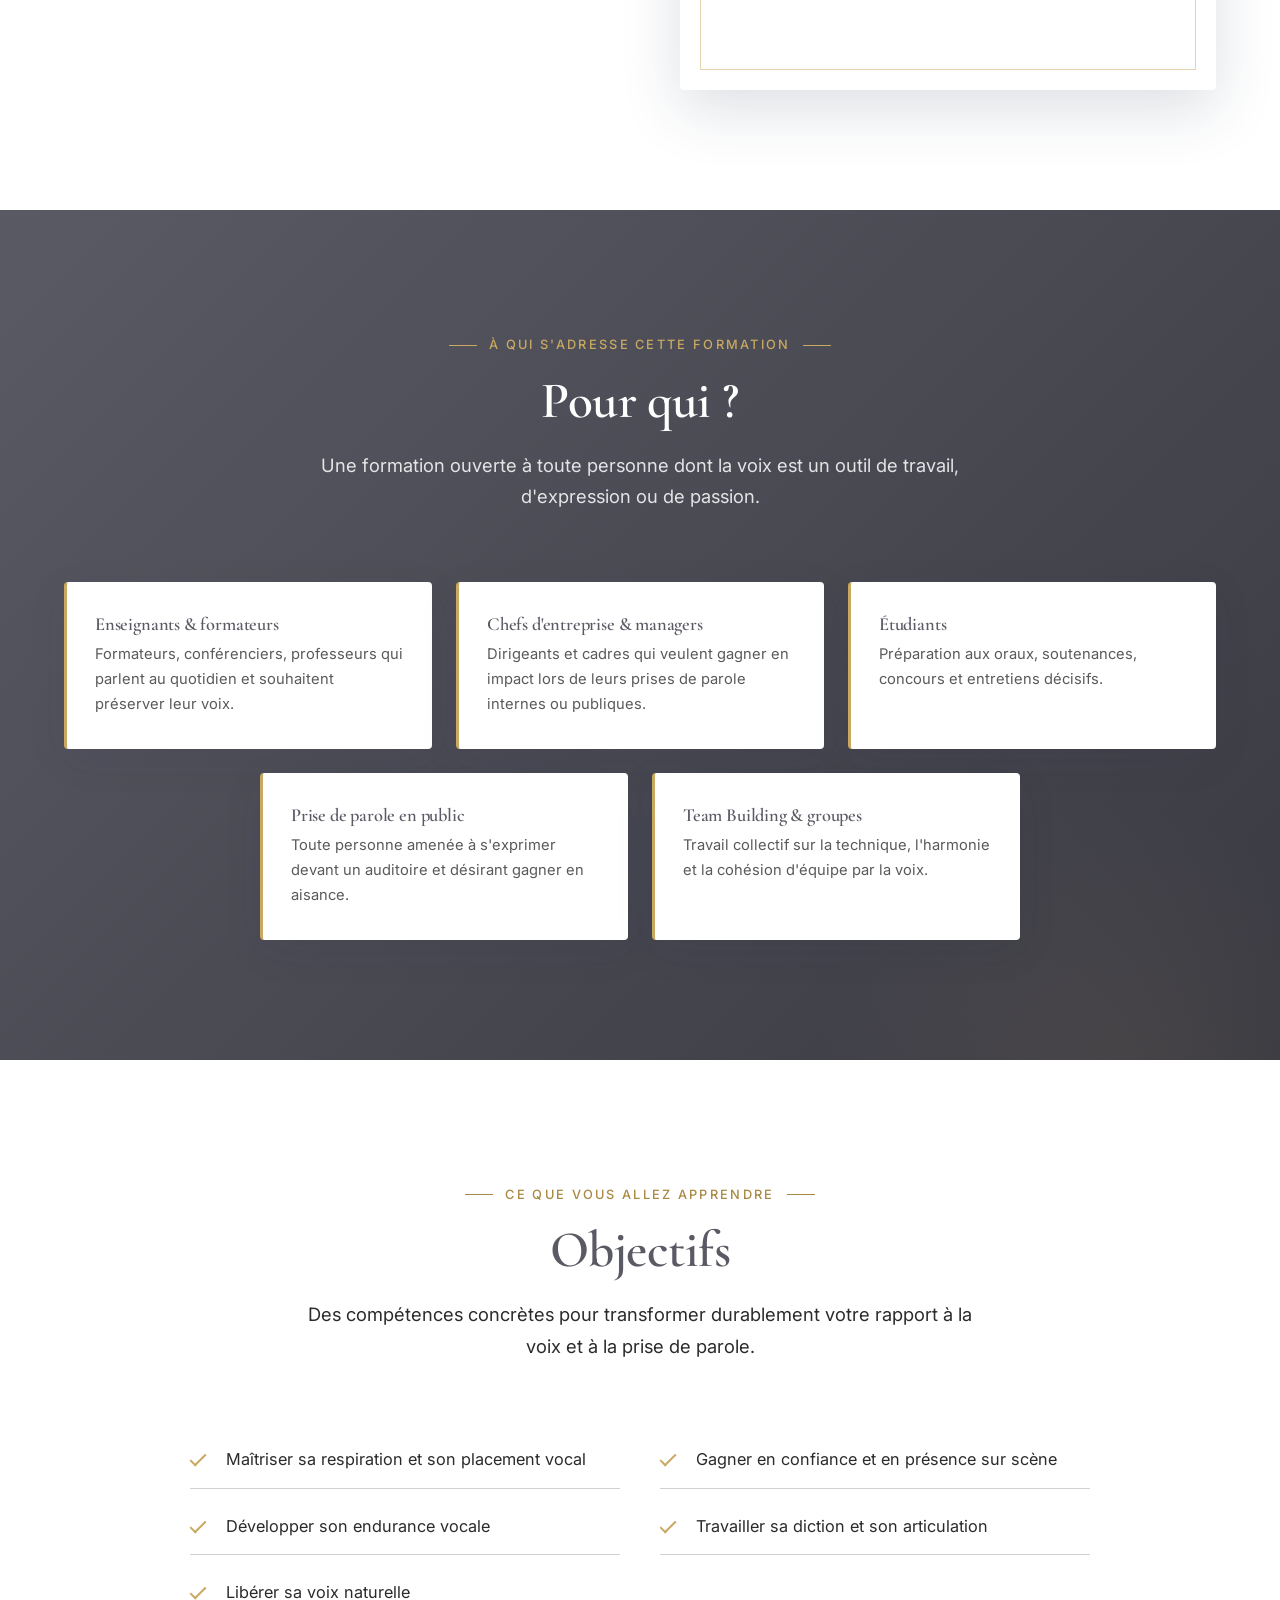
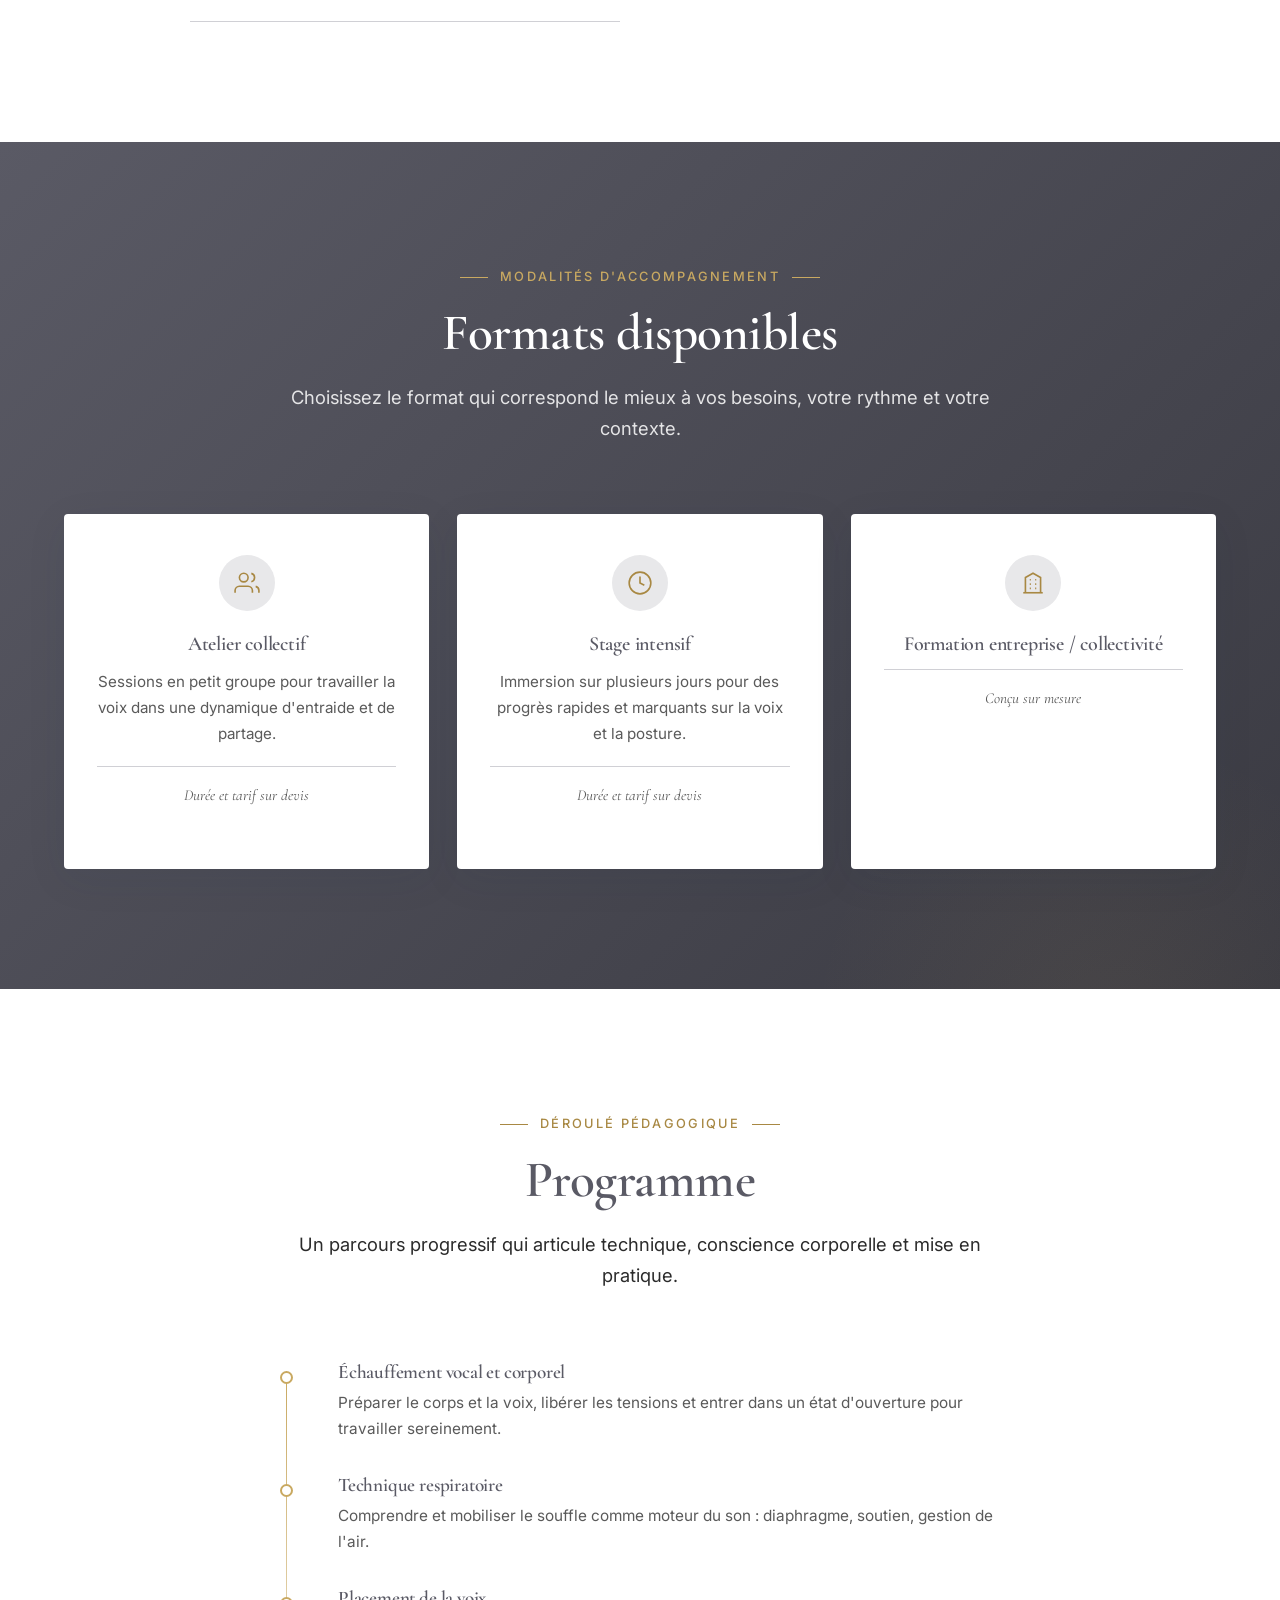
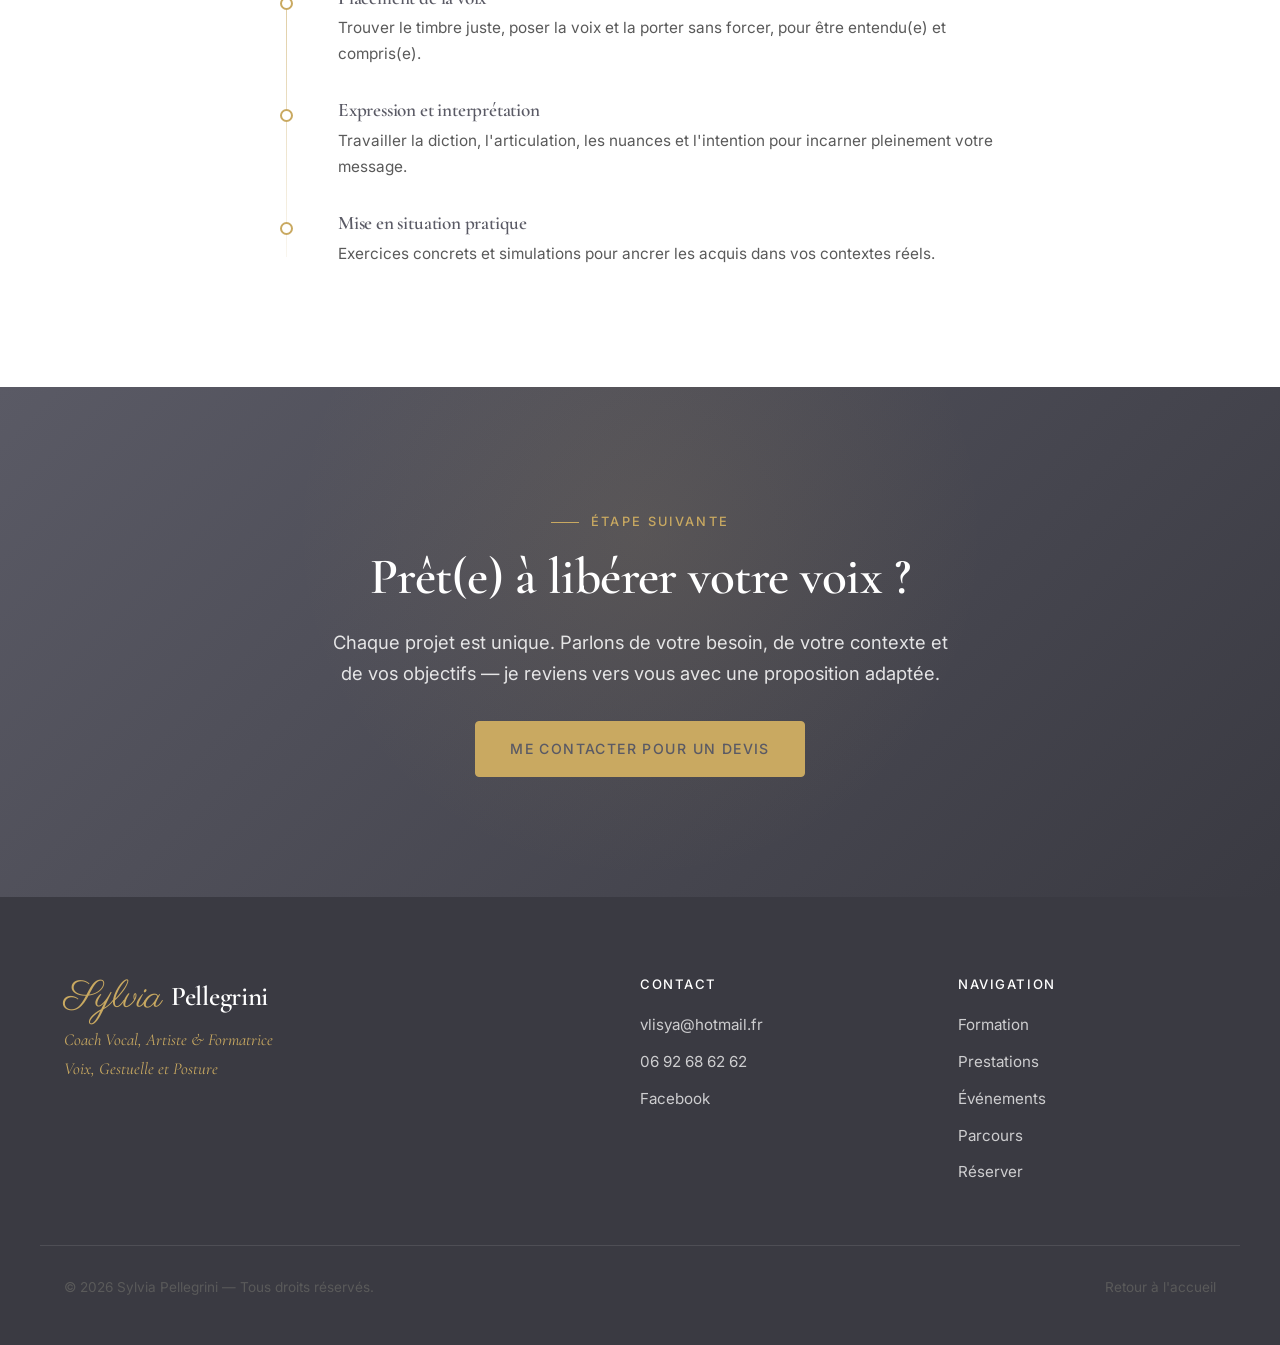
==== commit 0db1c0bb: "Formation : hero pleine hauteur d'écran (100vh au lieu de 70vh) La section grise du hero s'étend dés" ====
--- a/formation/index.html
+++ b/formation/index.html
@@ -14,9 +14,9 @@
     <link href="https://fonts.googleapis.com/css2?family=Cormorant+Garamond:wght@400;500;600;700&family=Inter:wght@300;400;500;600&family=Parisienne&display=swap" rel="stylesheet">
     <link rel="stylesheet" href="/style.css?v=8">
     <style>
-        /* Hero réduit spécifique à la page formation */
+        /* Hero spécifique à la page formation : pleine hauteur d'écran */
         .hero-formation {
-            min-height: 70vh;
+            min-height: 100vh;
             background: linear-gradient(135deg, #3a3a42 0%, #7a7a85 100%);
             position: relative;
             overflow: hidden;
--- a/style.css
+++ b/style.css
@@ -1128,8 +1128,30 @@
     line-height: 1.4;
 }
 @media (max-width: 700px) {
+    /* Hero cards : 1 colonne centrée horizontalement */
     .hero-cards {
         grid-template-columns: 1fr;
         max-width: 300px;
+        margin-left: auto;
+        margin-right: auto;
+        text-align: center;
     }
-}
+
+    /* Navbar mobile : toujours fond crème, jamais transparente */
+    .site-header,
+    .site-header.scrolled {
+        background: var(--cream);
+        backdrop-filter: none;
+        -webkit-backdrop-filter: none;
+        box-shadow: 0 4px 20px rgba(0, 0, 0, 0.05);
+        padding: 14px 0;
+    }
+    .site-header .logo,
+    .site-header.scrolled .logo {
+        color: var(--blue-deep);
+    }
+    .site-header .burger span,
+    .site-header.scrolled .burger span {
+        background: var(--blue-deep);
+    }
+}
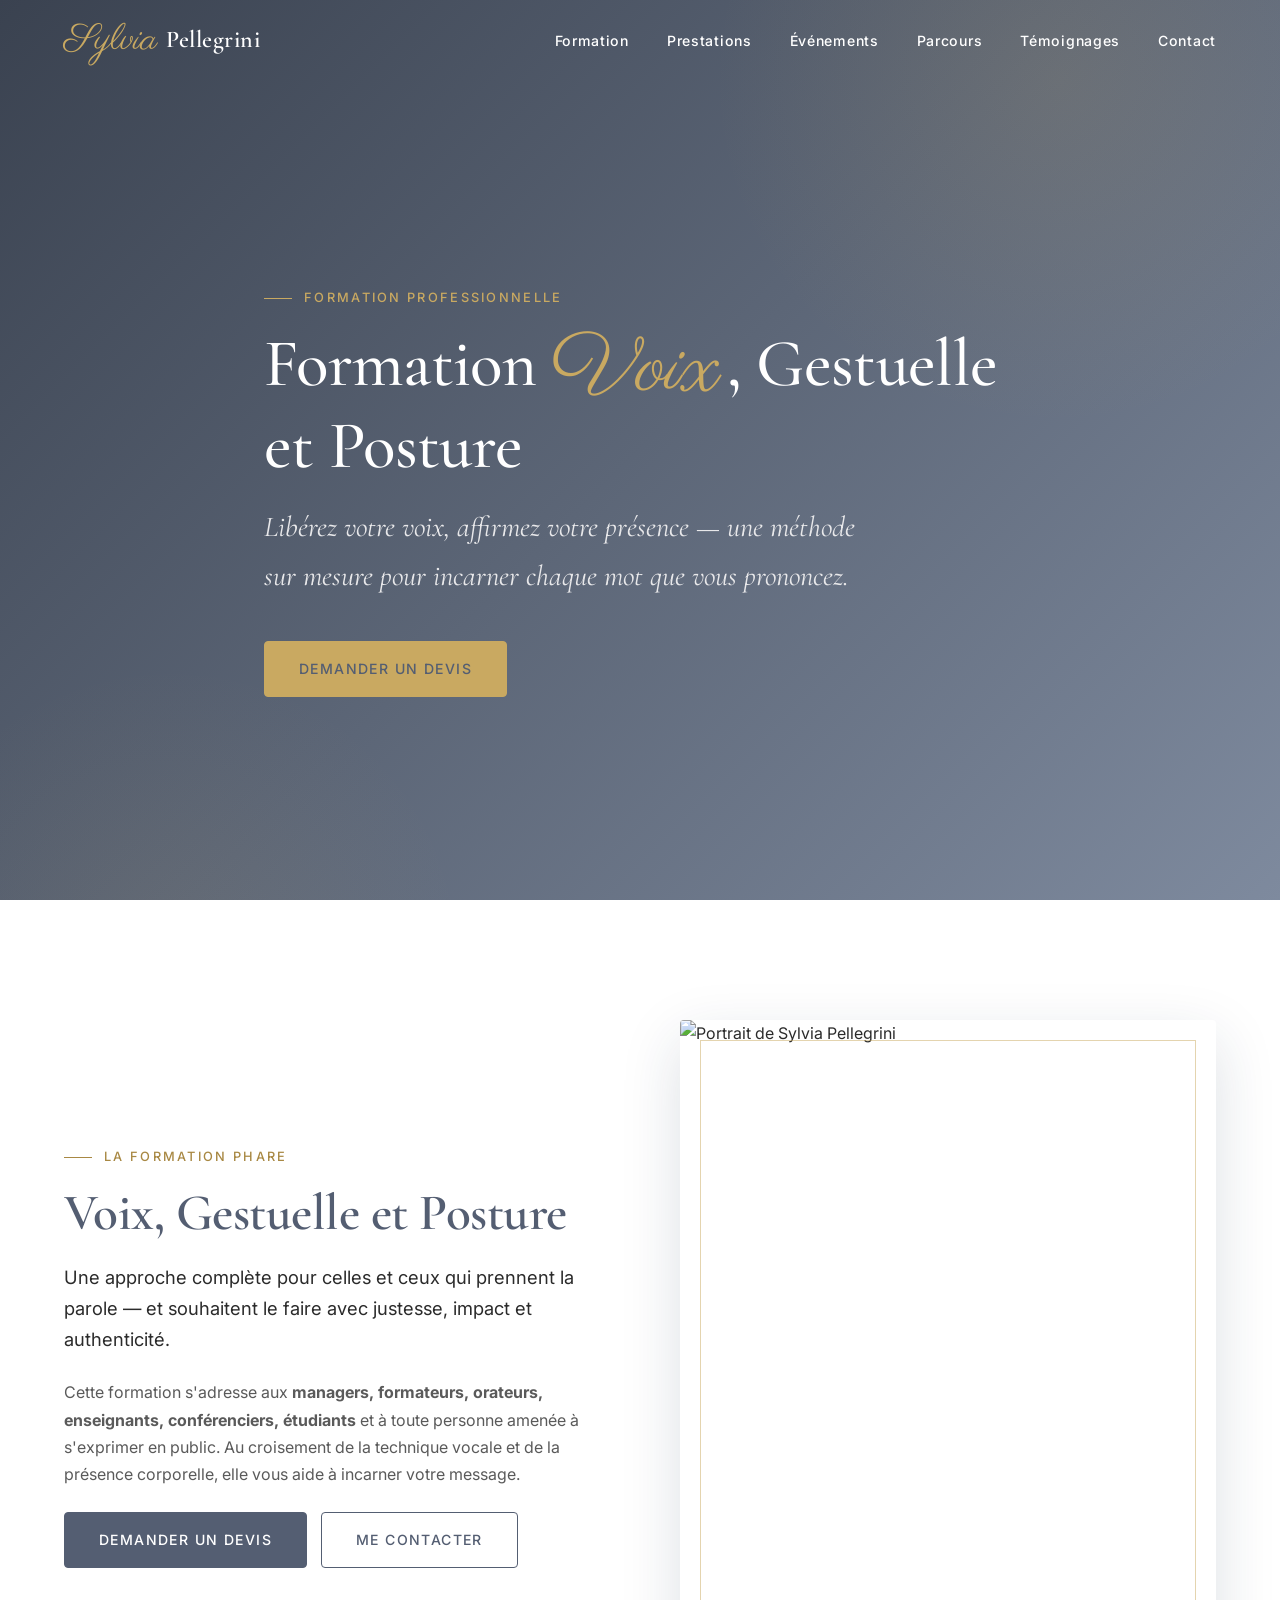
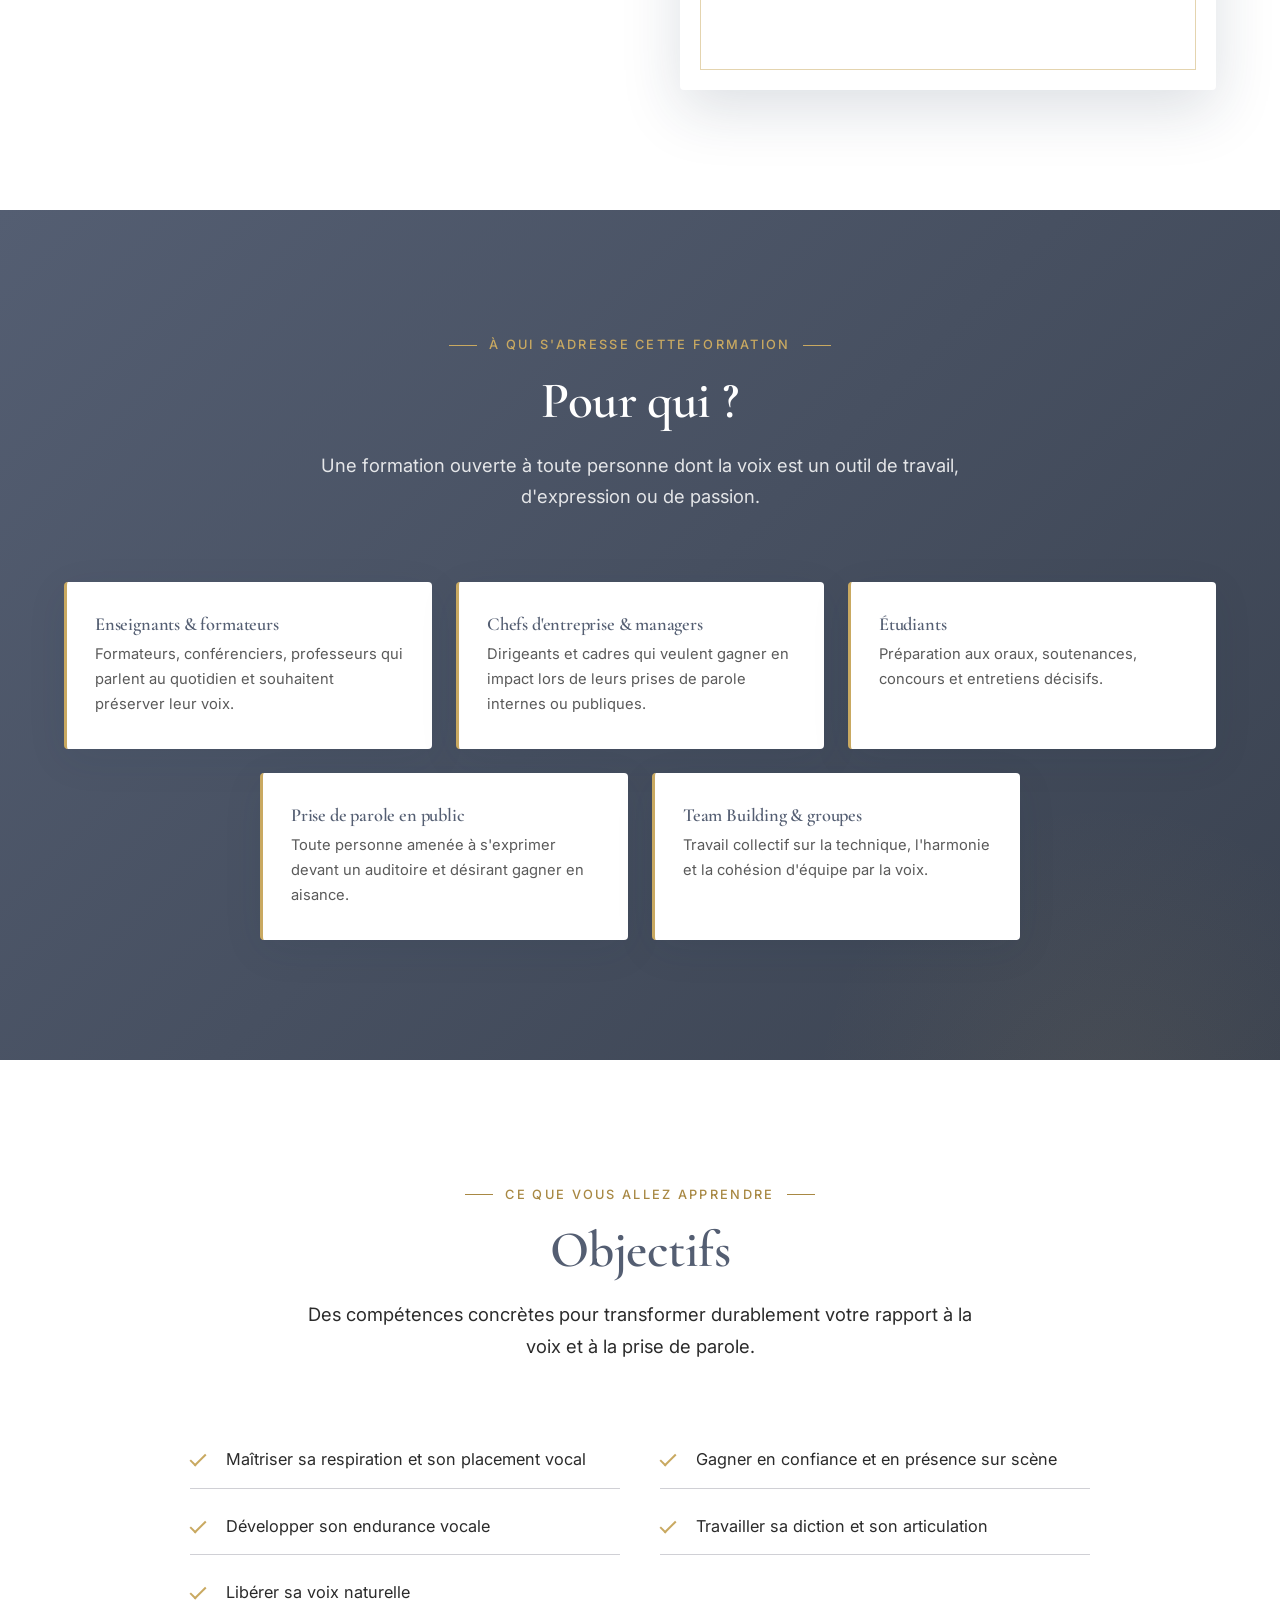
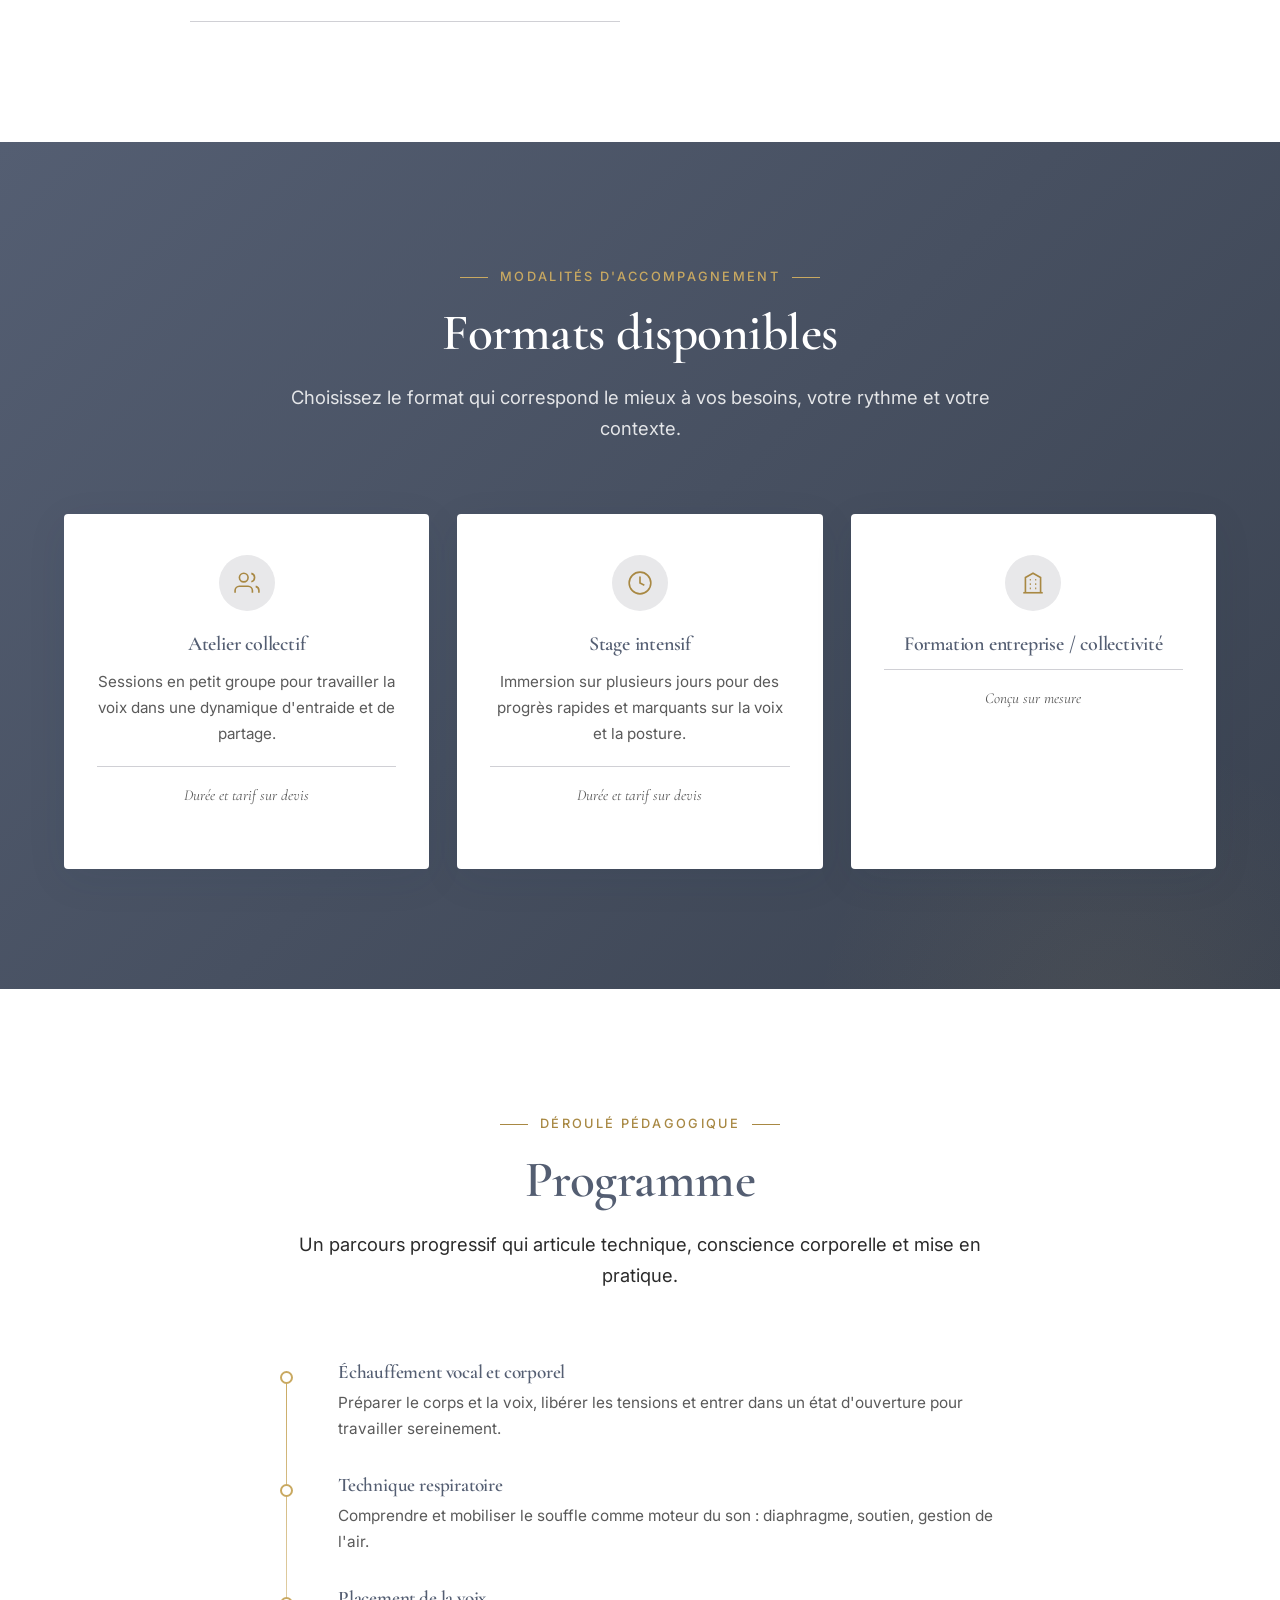
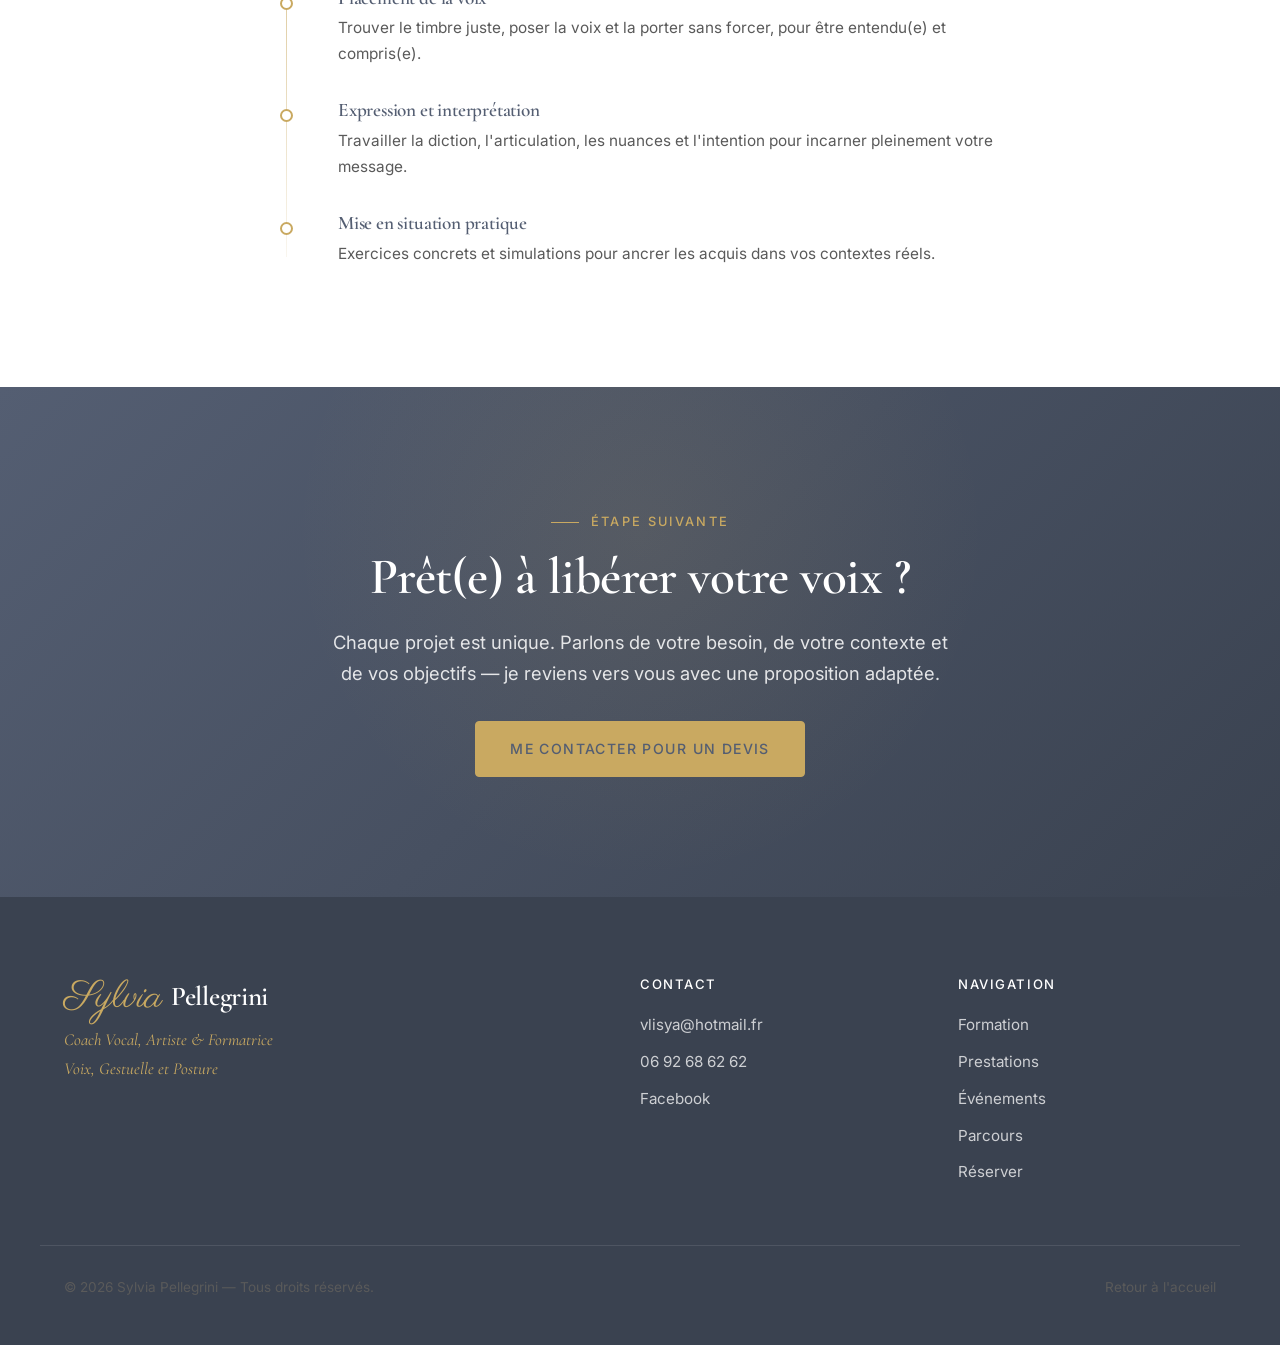
==== commit f4592430: "Palette gris : nuances plus chaudes et bleutées (gris ardoise) Retour client : les gris actuels para" ====
--- a/formation/index.html
+++ b/formation/index.html
@@ -17,7 +17,7 @@
         /* Hero spécifique à la page formation : pleine hauteur d'écran */
         .hero-formation {
             min-height: 100vh;
-            background: linear-gradient(135deg, #3a3a42 0%, #7a7a85 100%);
+            background: linear-gradient(135deg, var(--blue-dark) 0%, var(--blue-soft) 100%);
             position: relative;
             overflow: hidden;
         }
--- a/style.css
+++ b/style.css
@@ -3,9 +3,9 @@
    ============================================ */
 
 :root {
-    --blue-deep: #5a5a65;
-    --blue-dark: #3a3a42;
-    --blue-soft: #7a7a85;
+    --blue-deep: #545e72;
+    --blue-dark: #3a4250;
+    --blue-soft: #7e8a9e;
     --cream: #e8e8ea;
     --cream-dark: #d0d0d5;
     --gold: #c9a961;
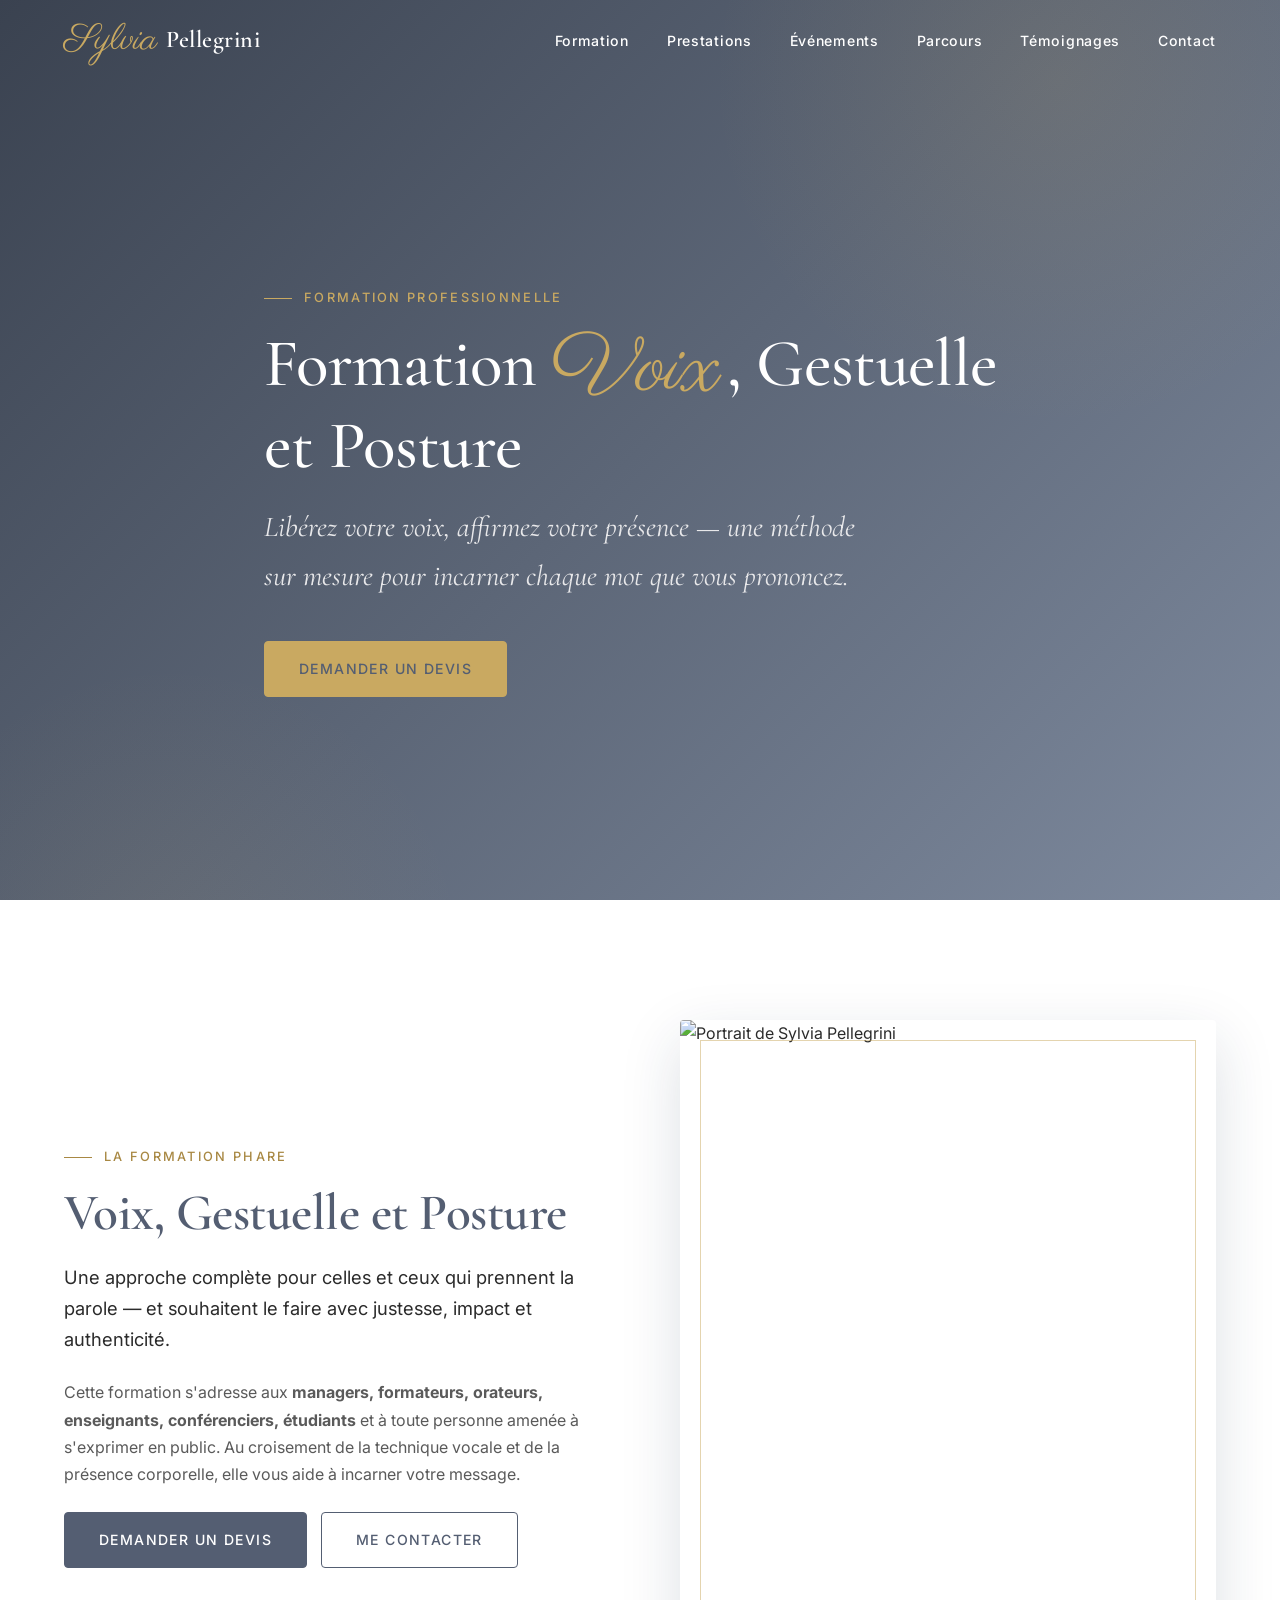
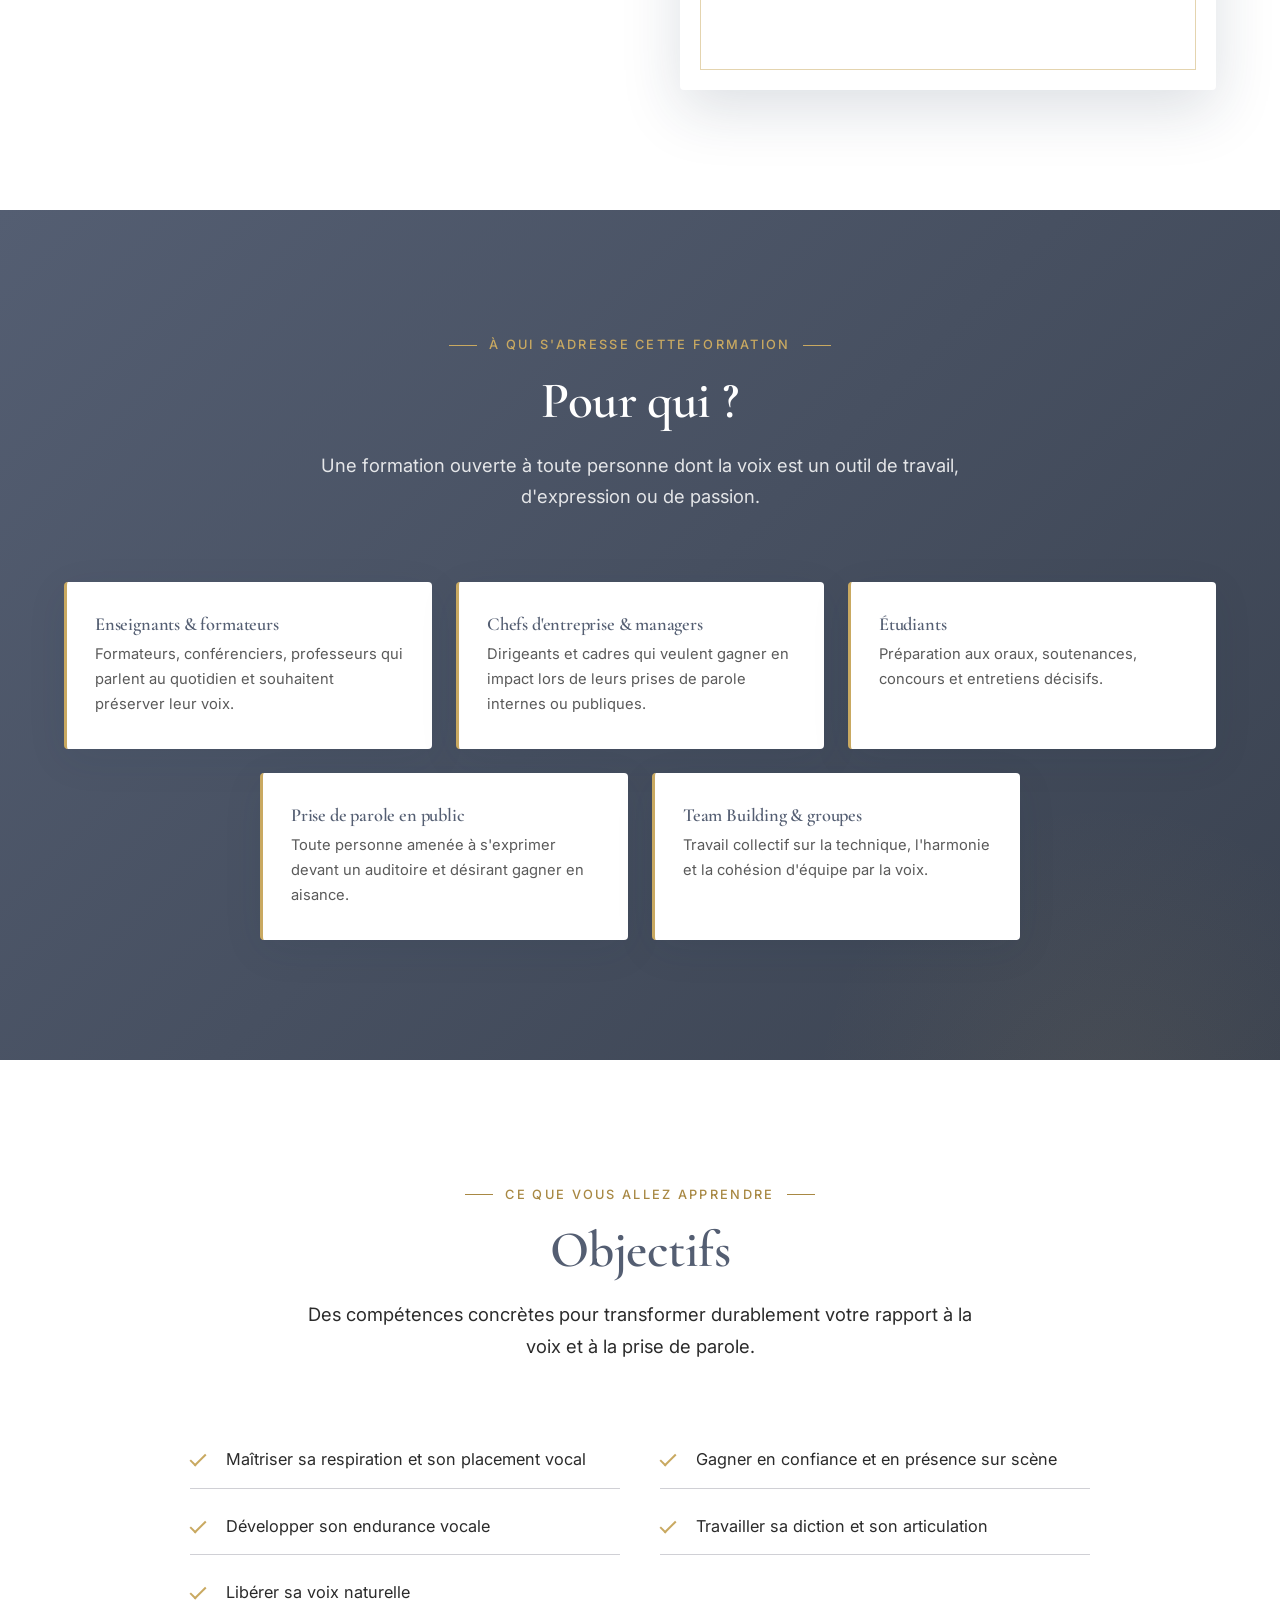
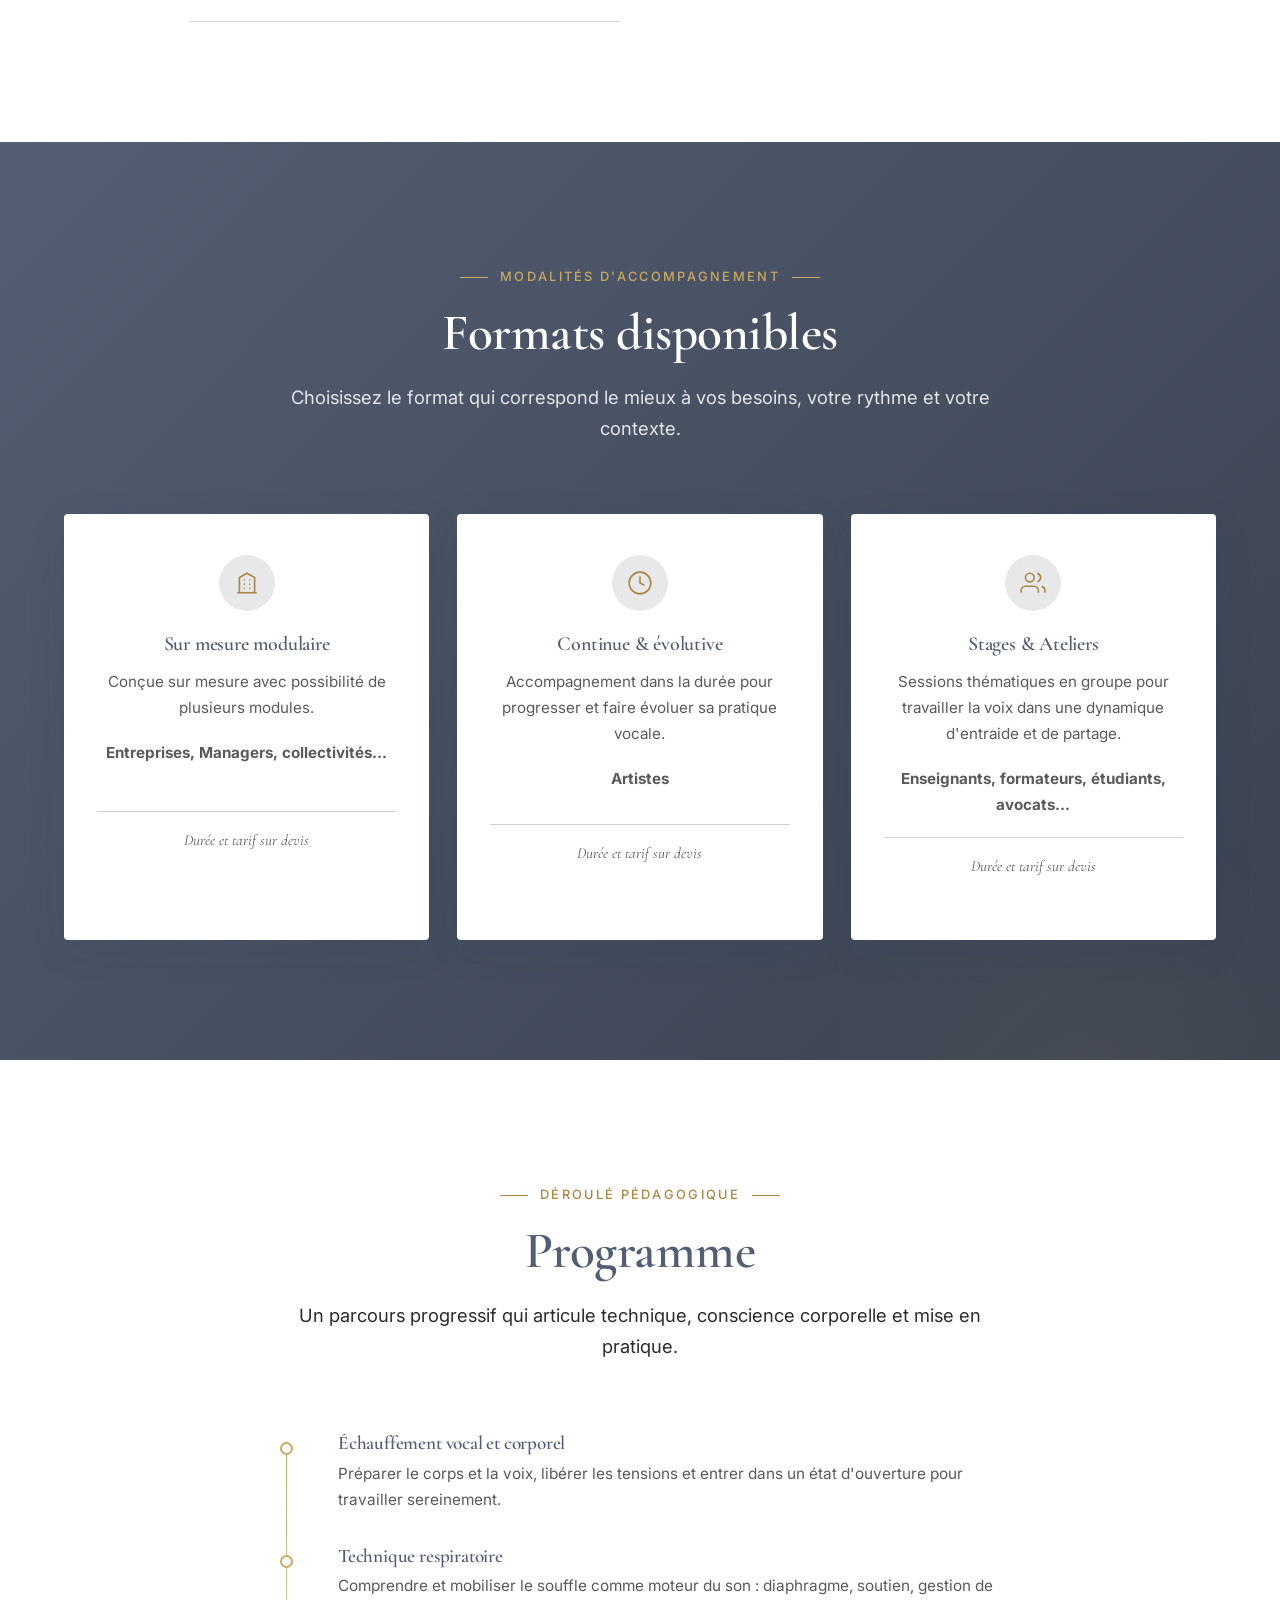
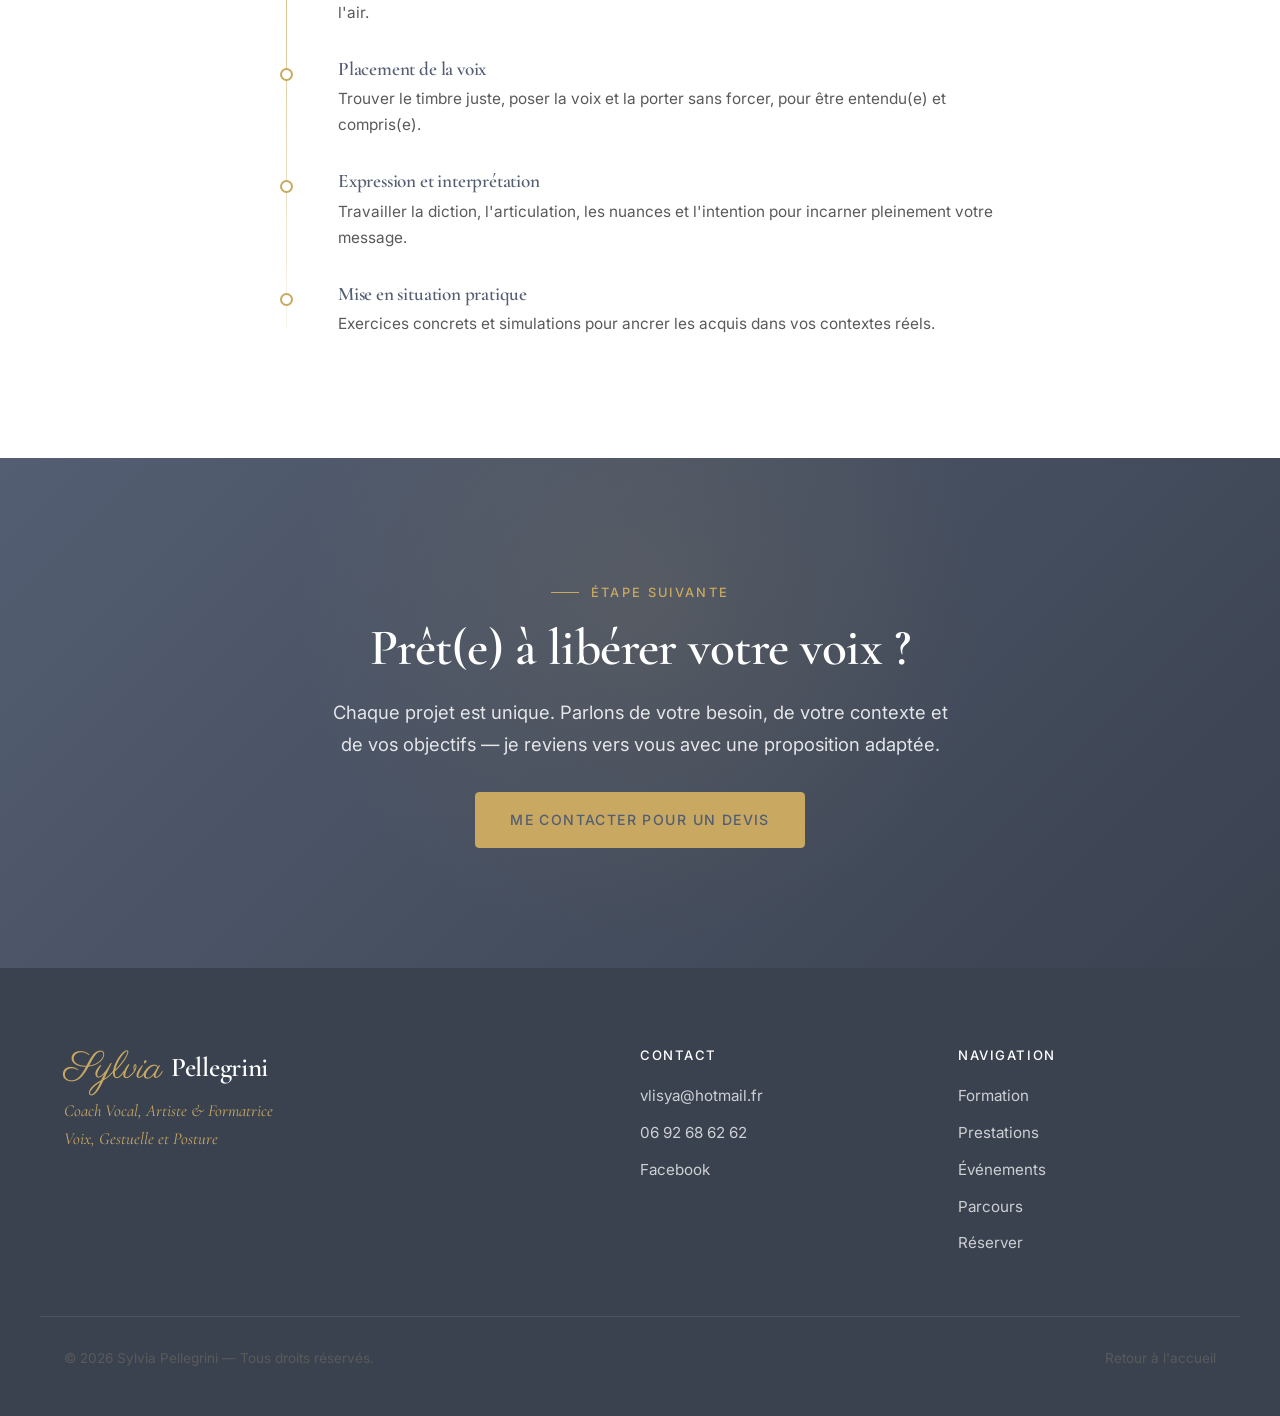
==== commit 82310b3c: "Formation : refonte des 3 cards "Formats disponibles" (contenu client) Titres recentrés sur la notio" ====
--- a/formation/index.html
+++ b/formation/index.html
@@ -367,10 +367,11 @@
             <div class="formats-grid">
                 <article class="format-card reveal">
                     <div class="card-icon">
-                        <svg viewBox="0 0 24 24" fill="none" stroke="currentColor" stroke-width="1.5"><path d="M17 21v-2a4 4 0 0 0-4-4H5a4 4 0 0 0-4 4v2"/><circle cx="9" cy="7" r="4"/><path d="M23 21v-2a4 4 0 0 0-3-3.87"/><path d="M16 3.13a4 4 0 0 1 0 7.75"/></svg>
+                        <svg viewBox="0 0 24 24" fill="none" stroke="currentColor" stroke-width="1.5"><path d="M3 21h18"/><path d="M5 21V7l7-4 7 4v14"/><path d="M9 9h1M9 13h1M9 17h1M14 9h1M14 13h1M14 17h1"/></svg>
                     </div>
-                    <h3>Atelier collectif</h3>
-                    <p>Sessions en petit groupe pour travailler la voix dans une dynamique d'entraide et de partage.</p>
+                    <h3>Sur mesure modulaire</h3>
+                    <p>Conçue sur mesure avec possibilité de plusieurs modules.</p>
+                    <p><strong>Entreprises, Managers, collectivités…</strong></p>
                     <p class="format-price">Durée et tarif sur devis</p>
                 </article>
 
@@ -378,17 +379,20 @@
                     <div class="card-icon">
                         <svg viewBox="0 0 24 24" fill="none" stroke="currentColor" stroke-width="1.5"><circle cx="12" cy="12" r="10"/><polyline points="12 6 12 12 16 14"/></svg>
                     </div>
-                    <h3>Stage intensif</h3>
-                    <p>Immersion sur plusieurs jours pour des progrès rapides et marquants sur la voix et la posture.</p>
+                    <h3>Continue &amp; évolutive</h3>
+                    <p>Accompagnement dans la durée pour progresser et faire évoluer sa pratique vocale.</p>
+                    <p><strong>Artistes</strong></p>
                     <p class="format-price">Durée et tarif sur devis</p>
                 </article>
 
                 <article class="format-card reveal">
                     <div class="card-icon">
-                        <svg viewBox="0 0 24 24" fill="none" stroke="currentColor" stroke-width="1.5"><path d="M3 21h18"/><path d="M5 21V7l7-4 7 4v14"/><path d="M9 9h1M9 13h1M9 17h1M14 9h1M14 13h1M14 17h1"/></svg>
+                        <svg viewBox="0 0 24 24" fill="none" stroke="currentColor" stroke-width="1.5"><path d="M17 21v-2a4 4 0 0 0-4-4H5a4 4 0 0 0-4 4v2"/><circle cx="9" cy="7" r="4"/><path d="M23 21v-2a4 4 0 0 0-3-3.87"/><path d="M16 3.13a4 4 0 0 1 0 7.75"/></svg>
                     </div>
-                    <h3>Formation entreprise / collectivité</h3>
-                    <p class="format-price">Conçu sur mesure</p>
+                    <h3>Stages &amp; Ateliers</h3>
+                    <p>Sessions thématiques en groupe pour travailler la voix dans une dynamique d'entraide et de partage.</p>
+                    <p><strong>Enseignants, formateurs, étudiants, avocats…</strong></p>
+                    <p class="format-price">Durée et tarif sur devis</p>
                 </article>
 
             </div>
